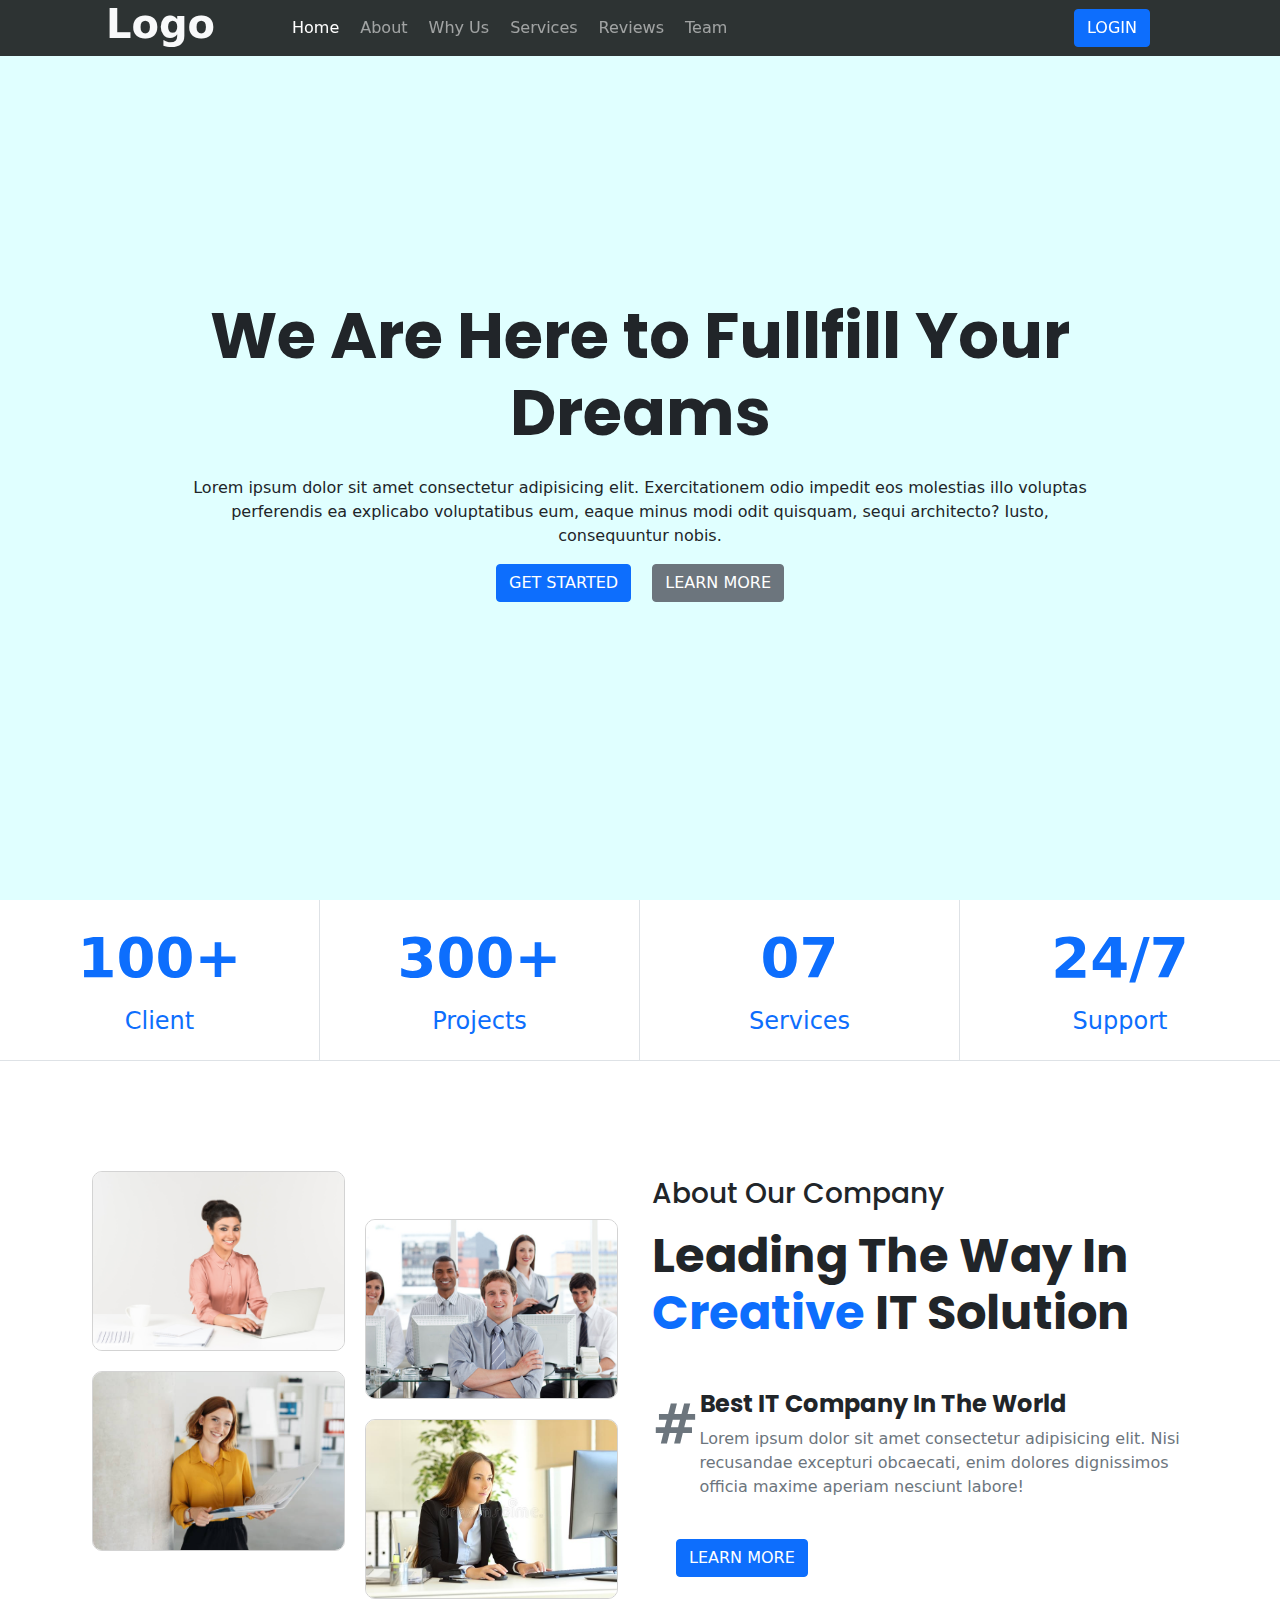
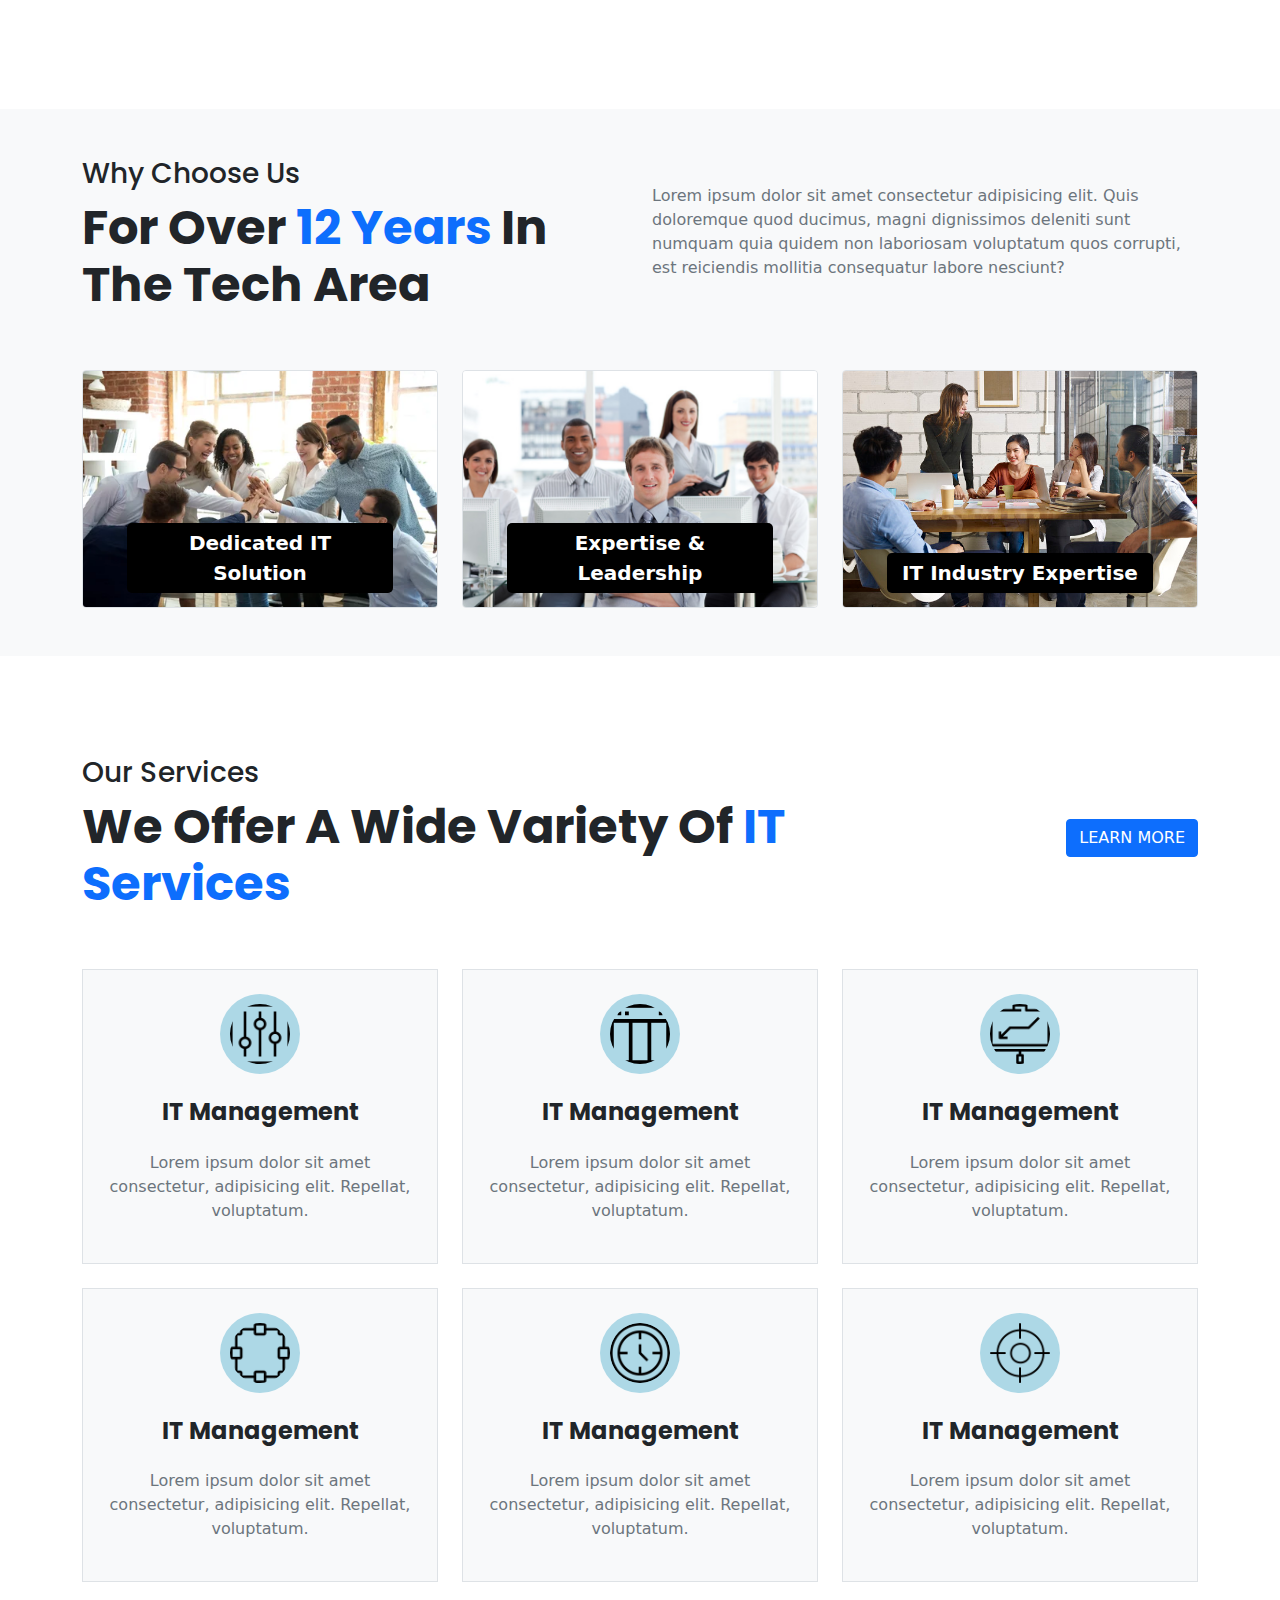
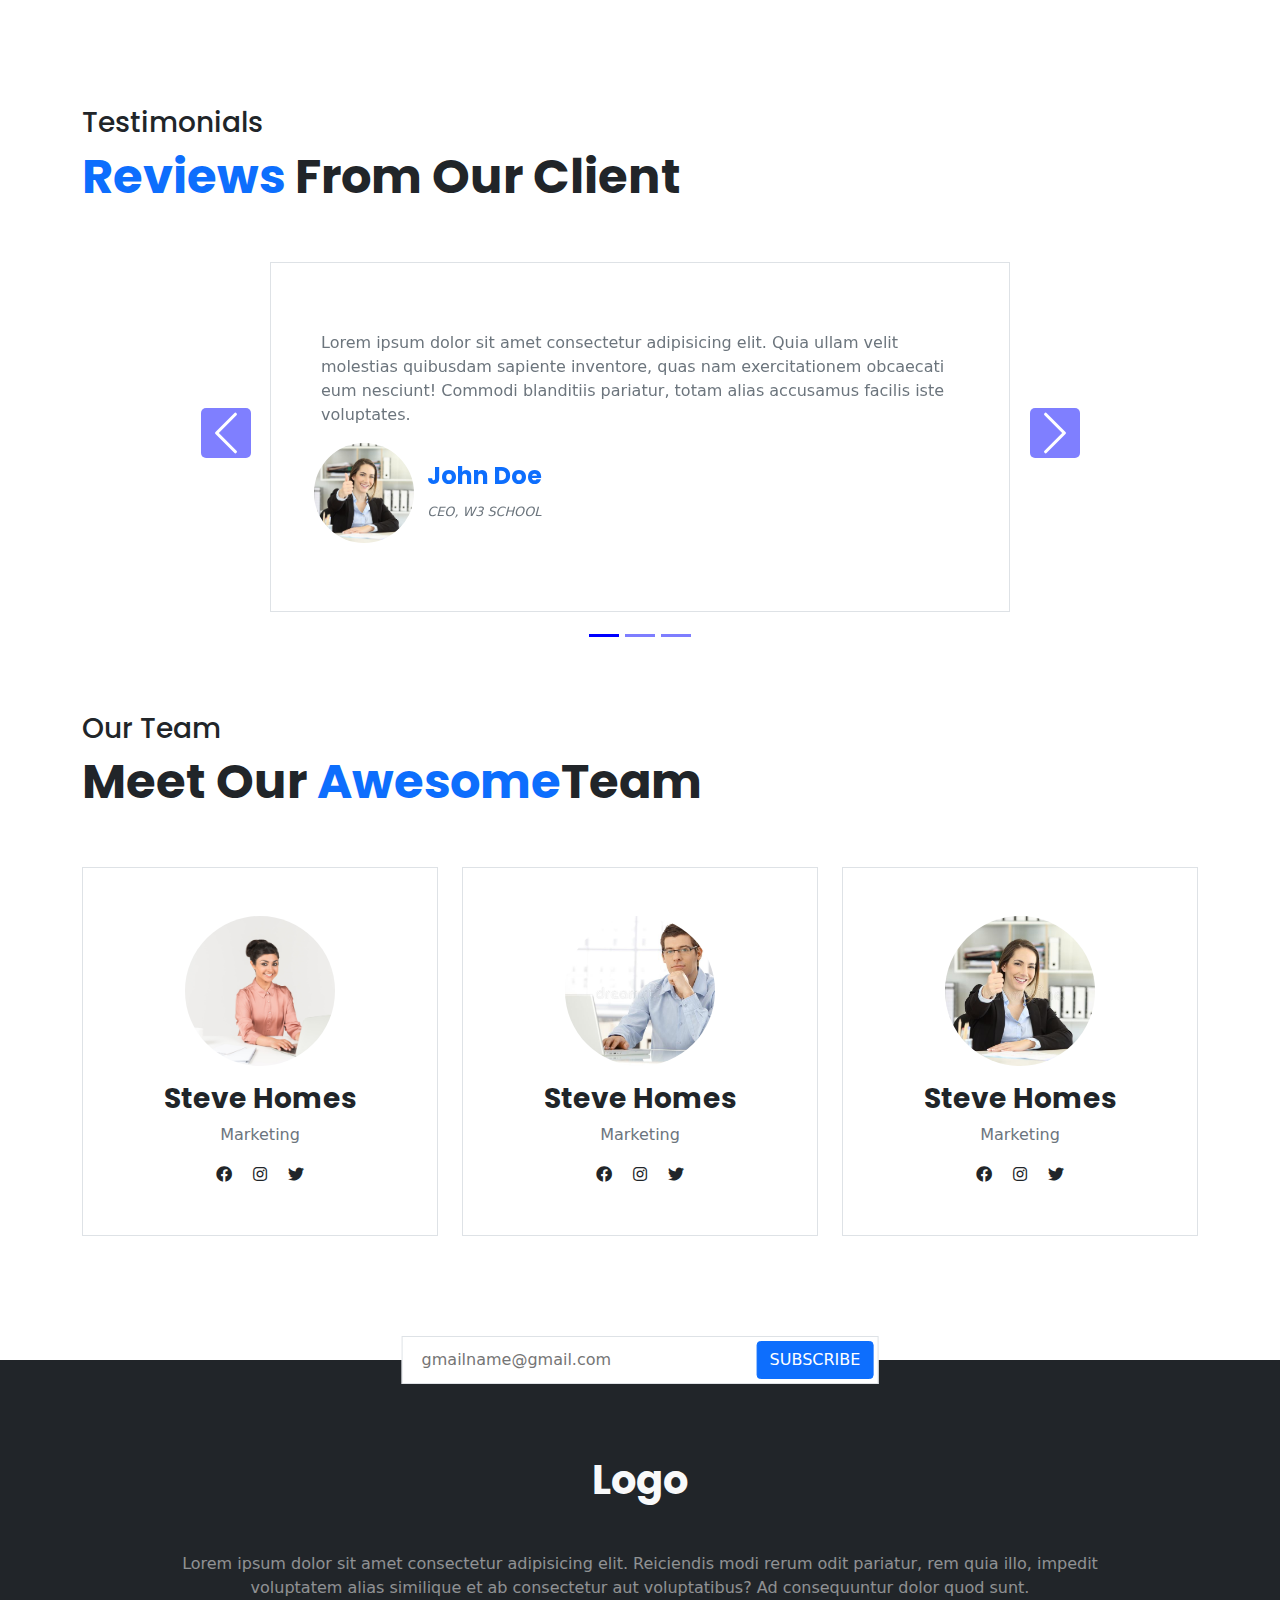
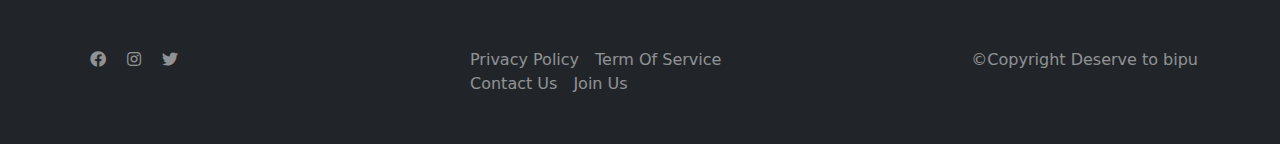
==== index.html @ c77c46cc "Update index.html" ====
<!DOCTYPE html>
<html lang="en">
<head>
    <meta charset="UTF-8">
    <meta http-equiv="X-UA-Compatible" content="IE=edge">
    <meta name="viewport" content="width=device-width, initial-scale=1.0">
    <title>PSD TO HTML</title>
    <link href="https://use.fontawesome.com/releases/v5.0.6/css/all.css" rel="stylesheet">
    <link rel="stylesheet" href="bootstrap-5.1.3-dist/css/bootstrap.css">
   <script src="bootstrap-5.1.3-dist/js/bootstrap.min.js"></script>

    <link rel="stylesheet" href="main.css">
</head>
<body>

   <header class="position-fixed w-100">
       <div class="container">
           <div class="row">
             <div class="col-12">
              <nav class="navbar navbar-expand-lg navbar-dark py-1 py-lg-0">
                <div class="container">
                      <div class="row w-100 align-items-center">
                        <!-- MENU BAR -->
                        <div class="humburger col-2 d-lg-none">
                          <button class="navbar-toggler" type="button" data-bs-toggle="collapse" data-bs-target="#navbarNav" aria-controls="navbarNav" aria-expanded="false" aria-label="Toggle navigation">
                            <span class="navbar-toggler-icon"></span>
                          </button>
                        </div>
            
                        <!-- LOGO -->
                        <div class="logo col-8 col-lg-2 fw-bold h1 text-center text-lg-start text-light">Logo</div>
            
                        <!-- LOGIN BUTTON -->
                        <div class="col-2 order-lg-3 text-end">
                          <button class="btn btn-primary">Login</button>
                        </div>
            
                        <!-- NAV ITEMS -->
                        <div class="nav-items col-lg-8 order-lg-2">
                          <div class="collapse navbar-collapse" id="navbarNav">
                            <ul class="navbar-nav py-3 py-lg-0">
                              <li class="nav-item">
                                <a class="nav-link active" aria-current="page" href="#">Home</a>
                              </li>
                              <li class="nav-item">
                                <a class="nav-link" href="#">About</a>
                              </li>
                              <li class="nav-item">
                                <a class="nav-link" href="#">Why Us</a>
                              </li>
                              <li class="nav-item">
                                <a class="nav-link" href="#">Services</a>
                              </li>
                              <li class="nav-item">
                                <a class="nav-link" href="#">Reviews</a>
                              </li>
                              <li class="nav-item">
                                <a class="nav-link" href="#">Team</a>
                              </li>
                            </ul>
                          </div>
                        </div>
                      </div>
                </div>
              </nav>           
             </div>
           </div>
       </div>
   </header>

   <!-- hero banner -->
   <section id="hero-section">
       <div class="container h-100">
           <div class="row h-100 ">
               <div class="col h-100 d-flex flex-column justify-content-center text-center">
                <h1 class="fw-700 display-3 mb-4 hero-heading">We Are Here to Fullfill Your Dreams</h1>
                <p class="hero-pera">Lorem ipsum dolor sit amet consectetur adipisicing elit. Exercitationem odio impedit eos molestias illo voluptas perferendis ea explicabo voluptatibus eum, eaque minus modi odit quisquam, sequi architecto? Iusto, consequuntur nobis.</p>
                <div class="hero-buttons">
                    <button class="btn btn-primary me-2">get started</button>
                    <button class="btn btn-secondary ms-2">Learn more</button>
                </div>
               </div>
           </div>
       </div>
  </section>

  <div id="stat">
    <div class="container-fluid">
      <div class="row border-bottom mb-4">
        <div class="col-6 col-md-3 text-center border-end py-4">
          <p class="display-4 fw-700 text-primary">100+</p>
          <span class="h4 text-primary">Client</span>
        </div>
        <div class="col-6 col-md-3  text-center border-end py-4">
          <p class="display-4 fw-700 text-primary">300+</p>
          <span class="h4 text-primary">Projects</span>
        </div>
        <div class="col-6 col-md-3  text-center border-end py-4">
          <p class="display-4 fw-700 text-primary">07</p>
          <span class="h4 text-primary">Services</span>
        </div>
        <div class="col-6 col-md-3  text-center py-4" >
          <p class="display-4 fw-700 text-primary">24/7</p>
          <span class="h4 text-primary">Support</span>
        </div>
      </div>
    </div>
  </div>

  <section id="about" class="section-margin">
    <div class="container">
      <div class="row">
        <div class="about-image-section d-flex flex-wrap col-lg-6 col-12">
          <div class="about-image w-50">
            <img src="assest/image/aboutUs/1.jpg" alt="" class="img-responsive">      
          </div>
          <div class="about-image w-50 mt-5">
            <img src="assest/image/aboutUs/2.jpg" alt="">      
          </div>
          <div class="about-image w-50 n-mt-5">
            <img src="assest/image/aboutUs/3.jpg" alt="">      
          </div>
          <div class="about-image w-50">
            <img src="assest/image/aboutUs/4.jpg" alt="">      
          </div>
        </div>
        <div class="about-details-section col-lg-6 col-12">
          <h3 class="mt-3 mb-3">About Our Company</h3>  
          <h1 class="display-5 fw-700">Leading The Way In <span class="text-primary">Creative</span> IT Solution</h1> 
          <div class="row mt-5">
            <div class="col-1 display-4 fw-700 text-secondary">#</div>
            <div class="col-11 ">
              <h4 class="fw-700">Best IT Company In The World</h4>
              <p class="fw-500 text-secondary">Lorem ipsum dolor sit amet consectetur adipisicing elit. Nisi recusandae excepturi obcaecati, enim dolores dignissimos officia maxime aperiam nesciunt labore!</p>
            </div>
          </div>    
          <button class="btn btn-primary mt-4 ms-4">Learn More</button>   
        </div>
      </div>
    </div>
  </section>

  <section class="section-margin bg-light py-5" id="why-us">
    <div class="container">
      <div class="row">
        <div class="col-12">
          <div class="row align-items-center">
            <div class="col-lg-6 col-12">
              <h3>Why Choose Us</h3>
              <h1 class="display-5 fw-700">For Over <span class="text-primary">12 Years</span> In The Tech Area</h1>
            </div>
            <div class="col-lg-6 col-12">
              <p class="fw-500 text-secondary">Lorem ipsum dolor sit amet consectetur adipisicing elit. Quis doloremque quod ducimus, magni dignissimos deleniti sunt numquam quia quidem non laboriosam voluptatum quos corrupti, est reiciendis mollitia consequatur labore nesciunt?</p>
            </div>
          </div>
        </div>
        <div class="col-12">
          <div class="row why-us-image-section mt-5">
            <div class="why-us-image col-4 position-relative">
              <img src="assest/image/whyUs/1.jpg" alt="" class="border rounded">
              <span>Dedicated IT Solution</span>
            </div>
            <div class="why-us-image col-4 position-relative">
              <img src="assest/image/whyUs/2.jpg" alt="" class="border rounded">
              <span>Expertise & Leadership</span>
            </div>
            <div class="why-us-image col-4 position-relative">
              <img src="assest/image/whyUs/3.jpg" alt="" class="border rounded">
              <span>IT Industry Expertise</span>
            </div>
          </div>
        </div>
        <div class="col-12"></div>
      </div>
    </div>
  </section>

  <section id="services" class="section-margin">
    <div class="container">
      <div class="row">
        <div class="col-12">
          <div class="row align-items-center">
            <div class="col-lg-8 col-12">
              <h3>Our Services</h3>
              <h1 class="display-5 fw-700">We Offer A Wide Variety Of <span class="text-primary">IT Services</span></h1>
            </div>
            <div class="col-lg-4 col-12 text-lg-end mt-2 mt-lg-0">
              <button class="btn btn-primary">Learn More</button>
            </div>
          </div>
        </div>
        <div class="col-12 mt-5">
          <div class="row">
            <div class="col-lg-4 col-sm-6 col-12 mb-4">
              <div class="service-box border p-4 text-center bg-light">
                <div class="service-box-image mb-4">
                  <img src="assest/image/service/1.png" alt="">
                </div>
                <h4 class="fw-700 mb-4">IT Management</h4>
                <p class="text-secondary fw-500">Lorem ipsum dolor sit amet consectetur, adipisicing elit. Repellat, voluptatum.</p>
              </div>
            </div>
            <div class="col-lg-4 col-sm-6 col-12 mb-4">
              <div class="service-box border p-4 text-center bg-light">
                <div class="service-box-image mb-4">
                  <img src="assest/image/service/2.png" alt="">
                </div>
                <h4 class="fw-700 mb-4">IT Management</h4>
                <p class="text-secondary fw-500">Lorem ipsum dolor sit amet consectetur, adipisicing elit. Repellat, voluptatum.</p>
              </div>
            </div>
            <div class="col-lg-4 col-sm-6 col-12 mb-4">
              <div class="service-box border p-4 text-center bg-light">
                <div class="service-box-image mb-4">
                  <img src="assest/image/service/3.png" alt="">
                </div>
                <h4 class="fw-700 mb-4">IT Management</h4>
                <p class="text-secondary fw-500">Lorem ipsum dolor sit amet consectetur, adipisicing elit. Repellat, voluptatum.</p>
              </div>
            </div>
            <div class="col-lg-4 col-sm-6 col-12 mb-4">
              <div class="service-box border p-4 text-center bg-light">
                <div class="service-box-image mb-4">
                  <img src="assest/image/service/4.png" alt="">
                </div>
                <h4 class="fw-700 mb-4">IT Management</h4>
                <p class="text-secondary fw-500">Lorem ipsum dolor sit amet consectetur, adipisicing elit. Repellat, voluptatum.</p>
              </div>
            </div>
            <div class="col-lg-4 col-sm-6 col-12 mb-4">
              <div class="service-box border p-4 text-center bg-light">
                <div class="service-box-image mb-4">
                  <img src="assest/image/service/5.png" alt="">
                </div>
                <h4 class="fw-700 mb-4">IT Management</h4>
                <p class="text-secondary fw-500">Lorem ipsum dolor sit amet consectetur, adipisicing elit. Repellat, voluptatum.</p>
              </div>
            </div>
            <div class="col-lg-4 col-sm-6 col-12 mb-4">
              <div class="service-box border p-4 text-center bg-light">
                <div class="service-box-image mb-4">
                  <img src="assest/image/service/7.png" alt="">
                </div>
                <h4 class="fw-700 mb-4 mb-4">IT Management</h4>
                <p class="text-secondary fw-500">Lorem ipsum dolor sit amet consectetur, adipisicing elit. Repellat, voluptatum.</p>
              </div>
            </div>
          </div>
        </div>
      </div>
    </div>
  </section>

  <section id="reviews" class="section-margin">
    <div class="container">
      <div class="row">
        <div class="col-12 mb-5">
          <h3>Testimonials</h3>
          <h1 class="display-5 fw-700"><span class="text-primary">Reviews</span> From Our Client</h1>
        </div>
        <div class="col-12 testimonials">
          <div id="carouselExampleIndicators" class="carousel slide" data-bs-ride="carousel">
            <div class="carousel-indicators">
              <button type="button" data-bs-target="#carouselExampleIndicators" data-bs-slide-to="0" class="active" aria-current="true" aria-label="Slide 1"></button>
              <button type="button" data-bs-target="#carouselExampleIndicators" data-bs-slide-to="1" aria-label="Slide 2"></button>
              <button type="button" data-bs-target="#carouselExampleIndicators" data-bs-slide-to="2" aria-label="Slide 3"></button>
            </div>
            <div class="carousel-inner">
              <div class="carousel-item active">
                <div class="author border">
                  <p class="fw-500 text-secondary">Lorem ipsum dolor sit amet consectetur adipisicing elit. Quia ullam velit molestias quibusdam sapiente inventore, quas nam exercitationem obcaecati eum nesciunt! Commodi blanditiis pariatur, totam alias accusamus facilis iste voluptates.</p>
                  <div class="row align-items-center">
                    <div class="col-4 col-lg-2 p-0">
                      <div class="author-image text-center">
                        <img src="assest/image/testimonial/1.jpg" alt="" class="rounded-circle">
                      </div>
                    </div>
                    <div class="col p-0 ms-2">
                      <h4 class="fw-700 text-primary">John Doe</h3>
                      <i class="fw-500 fs-7 text-secondary">CEO, W3 SCHOOL</i>
                    </div>
                  </div>
                </div>
              </div>
              <div class="carousel-item">
                <div class="author border">
                  <p class="fw-500 text-secondary">Lorem ipsum dolor sit amet consectetur adipisicing elit. Quia ullam velit molestias quibusdam sapiente inventore, quas nam exercitationem obcaecati eum nesciunt! Commodi blanditiis pariatur, totam alias accusamus facilis iste voluptates.</p>
                  <div class="row align-items-center">
                    <div class="col-4 col-lg-2 p-0">
                      <div class="author-image text-center">
                        <img src="assest/image/testimonial/2.jpg" alt="" class="rounded-circle">
                      </div>
                    </div>
                    <div class="col p-0 ms-2">
                      <h4 class="fw-700 text-primary">Mark Zuckerberg</h4>
                      <i class="fw-500 text-secondary">CEO, MetaL</i>
                    </div>
                  </div>
                </div>
              </div>
              <div class="carousel-item">
                <div class="author border">
                  <p class="fw-500 text-secondary">Lorem ipsum dolor sit amet consectetur adipisicing elit. Quia ullam velit molestias quibusdam sapiente inventore, quas nam exercitationem obcaecati eum nesciunt! Commodi blanditiis pariatur, totam alias accusamus facilis iste voluptates.</p>
                  <div class="row align-items-center">
                    <div class="col-4 col-lg-2 p-0">
                      <div class="author-image text-center">
                        <img src="assest/image/testimonial/3.jpg" alt="" class="rounded-circle">
                      </div>
                    </div>
                    <div class="col p-0 ms-2">
                      <h4 class="fw-700 text-primary">Elon Musk</h4>
                      <i class="fw-500 text-secondary">CEO, SpaceX</i>
                    </div>
                  </div>
                </div>
              </div>
            </div>
            <button class="carousel-control-prev" type="button" data-bs-target="#carouselExampleIndicators" data-bs-slide="prev">
              <span class="carousel-control-prev-icon" aria-hidden="true"></span>
              <span class="visually-hidden">Previous</span>
            </button>
            <button class="carousel-control-next" type="button" data-bs-target="#carouselExampleIndicators" data-bs-slide="next">
              <span class="carousel-control-next-icon" aria-hidden="true"></span>
              <span class="visually-hidden">Next</span>
            </button>
          </div>
        </div>
      </div>
    </div>
  </section>

  <section id="team" class="section-margin">
    <div class="container">
      <div class="row mb-5">
        <div class="col-12">
          <h3>Our Team</h3>
          <h1 class="display-5 fw-700">Meet Our <span class="text-primary">Awesome</span>Team</h1>
        </div>
        <div class="col-12 mt-5">
          <div class="row">
            <div class="col-12 col-sm-6 col-lg-4">
              <div class="team-profile  border text-center py-5 mb-4">
                <div class="team-image">
                  <img src="assest/image/testimonial/2.jpg" alt="">
                </div>
                <h3 class="fw-700 mt-3">Steve Homes</h3>
                <p class="fw-500 text-secondary">Marketing</p>
                <p class="fw-500 text-secondary"></p>
                <div class="team-social-links">
                  <a href="#"><i class="fab fa-facebook text-dark mx-2"></i></a>
                  <a href="#"><i class="fab fa-instagram text-dark mx-2"></i></a>
                  <a href="#"><i class="fab fa-twitter text-dark mx-2"></i></a>
                </div>
              </div>
            </div>
            <div class="col-12 col-sm-6 col-lg-4">
              <div class="team-profile  border text-center py-5">
                <div class="team-image">
                  <img src="assest/image/testimonial/3.jpg" alt="">
                </div>
                <h3 class="fw-700 mt-3">Steve Homes</h3>
                <p class="fw-500 text-secondary">Marketing</p>
                <p class="fw-500 text-secondary"></p>
                <div class="team-social-links">
                  <a href="#"><i class="fab fa-facebook text-dark mx-2"></i></a>
                  <a href="#"><i class="fab fa-instagram text-dark mx-2"></i></a>
                  <a href="#"><i class="fab fa-twitter text-dark mx-2"></i></a>
                </div>
              </div>
            </div>
            <div class="col-12 col-sm-6 col-lg-4">
              <div class="team-profile border text-center py-5">
                <div class="team-image">
                  <img src="assest/image/testimonial/1.jpg" alt="">
                </div>
                <h3 class="fw-700 mt-3">Steve Homes</h3>
                <p class="fw-500 text-secondary">Marketing</p>
                <p class="fw-500 text-secondary"></p>
                <div class="team-social-links">
                  <a href="#"><i class="fab fa-facebook text-dark mx-2"></i></a>
                  <a href="#"><i class="fab fa-instagram text-dark mx-2"></i></a>
                  <a href="#"><i class="fab fa-twitter text-dark mx-2"></i></a>
                </div>
              </div>
            </div>
          </div>
        </div>
      </div>
    </div>
  </section>
   <footer class="section-margin bg-dark position-relative">
     <div class="container py-5">
       <div class="row pt-5">
         <div class="col-12 text-center">
           <h3 class="fw-700 text-light display-6 mb-5">Logo</h3>
           <p class="text-white-50 footer-details mb-5">Lorem ipsum dolor sit amet consectetur adipisicing elit. Reiciendis modi rerum odit pariatur, rem quia illo, impedit voluptatem alias similique et ab consectetur aut voluptatibus? Ad consequuntur dolor quod sunt.</p>
         </div>
         <div class="col-12">
           <div class="row">
             <div class="col-4 footer-social-links">
              <a href="#" class="text-white-50 mx-2"><i class="fab fa-facebook"></i></a>
              <a href="#" class="text-white-50 mx-2"><i class="fab fa-instagram"></i></a>
              <a href="#" class="text-white-50 mx-2"><i class="fab fa-twitter"></i></a>
             </div>
             <div class="col-4 d-flex flex-wrap footer-links">
               <a href="#" class="text-white-50 fw-500 text-decoration-none px-2">Privacy Policy</a>
               <a href="#" class="text-white-50 fw-500 text-decoration-none px-2">Term Of Service</a>
               <a href="#" class="text-white-50 fw-500 text-decoration-none px-2">Contact Us</a>
               <a href="#" class="text-white-50 fw-500 text-decoration-none px-2">Join Us</a>
             </div>
             <div class="col-4 text-end">
               <p class="text-white-50">&copy;Copyright Deserve to bipu</p>
             </div>
           </div>
         </div>
         <div class="subscribe-form border p-1">
           <form action="subscribe" class="d-flex align-items-center">
             <input type="text" placeholder="gmailname@gmail.com">
             <button type="submit" class="btn btn-primary">Subscribe</button>
           </form>
         </div>
       </div>
     </div>
   </footer>
</body>
</html>
---- main.css ----
@import url('https://fonts.googleapis.com/css2?family=Poppins:wght@300;500;700;900&family=Roboto:wght@300;500;700;900&display=swap');
*{
    margin: 0;
    padding: 0;
    box-sizing: border-box;
    /* font-family: 'Roboto', sans-serif; */
}

/* GLOBAL CLASSES */
h1,h2,h3,h4,h5,h6 {
    font-family: 'Poppins', sans-serif;
}
img {
    width: 100%;
    height: 100%;
    object-fit: cover;
}
.fw-500{
    font-weight: 500;
}
.fw-700{
    font-weight: 700;
}
.fw-900 {
    font-weight: 900;
}
.fs-7 {
    font-size: 0.8rem;
}
.btn {
    font-weight: 500;
    text-transform: uppercase;
}
.n-mt-5 {
    margin-top: -3rem;
}
.section-margin {
    margin-top: 100px;
}
.text-wheat {
    color: wheat !important;
}

/*  HEADER */
header {
    z-index: 1000;
    backdrop-filter: blur(25px);
    background-color: rgba(0,0,0,0.8) !important;
}
.navbar-light .navbar-nav .nav-link {
    color: wheat;
}
.navbar-light .navbar-nav .nav-link:hover {
    color: lightblue;
}
.navbar-light .navbar-nav .nav-link.active {
    color: lightblue !important;
}
.nav-item {
    margin-right: 5px;
}
.navbar-dark .navbar-toggler-icon {
    background-image: url("data:image/svg+xml,%3csvg xmlns='http://www.w3.org/2000/svg' viewBox='0 0 30 30'%3e%3cpath stroke='blue' stroke-linecap='round' stroke-miterlimit='10' stroke-width='2' d='M4 7h22M4 15h22M4 23h22'/%3e%3c/svg%3e");
}
.navbar-dark .navbar-toggler {
    border-color: rgba(0, 0, 255,0.3);
}


/* HERO BANNER */
#hero-section {
    height: 100vh;
    max-height: 1000px;
    background: lightcyan;
}

/*  ABOUT US*/
.about-image {
    height: 200px;
    padding: 10px;
}
.about-image img {
    border-radius: 10px;
    border: 1px solid lightgray;
}

/* WHY US  */
.why-us-image span {
    position: absolute;
    left: 50%;
    transform: translateX(-50%);
    bottom: 15px;
    background: black;
    color: white;
    padding: 5px 15px;
    width: 70%;
    text-align: center;
    font-size: 20px;
    font-weight: 700;
    border-radius: 5px;
}
.why-us-image:hover span{
    background:red ;
}



/* SERVICE BOX */
.service-box-image img {
    height: 80px;
    width: 80px;
    background: lightblue;
    border-radius: 50%;
    padding: 10px;
}



/* TESTIMONIAL */
.testimonials{
    padding-bottom: 50px;
}
.author {
    height: 350px;
    padding: 0px 50px;
    display: flex;
    flex-direction: column;
    justify-content: center;
}
.carousel-control-prev-icon , 
.carousel-control-next-icon {
    background-color: blue;
    padding: 25px;
    border-radius: 5px;
    display: inline-block;
}
.carousel-control-prev ,
.carousel-control-next {
    display: none;
}
.carousel-indicators {
    margin-bottom: 0px;
    bottom: -35px;
}
.carousel-indicators [data-bs-target] {
    background-color: blue;
}
.author-image img {
    height: 70px;
    width: 70px;
}



/* TEAM */
.team-image img {
    height: 150px;
    width: 150px;
    border-radius: 50%;
}

/* FOOTER */
.footer-details {
    padding: 0px 20px;
}
.footer-links a:hover ,
.footer-social-links a:hover {
    text-decoration: underline !important;
    color: white !important;
    transition: 0.3s;
}
.subscribe-form {
    position: absolute;
    left: 50%;
    transform: translate(-50% , -50%);
    background: white;
    width: auto;
    top: 0;
}
.subscribe-form input {
    outline: none;
    border: none;
    background: transparent;
    padding-left: 15px;
    width: 350px;
    /* height: 45px; */
}


/* MEDIA QUARIES */



@media (min-width: 576px) { 
    .hero-heading , .hero-pera {
        padding:0px;
    }
    .carousel-control-prev {
        display: inline-block;
        left: -100px;
 }
    .carousel-control-next {
        display: inline-block;
        right: -100px;
 }
    .testimonials {
        padding: 0px 80px;
    }

}
@media (min-width: 768px) { 
    .footer-details {
        padding: 0px 100px;
    }    
 }

@media (min-width: 992px) { 
    .hero-heading , .hero-pera {
        padding: 0px 100px;
    }    
    .testimonials {
        padding: 0px 200px;
    }  
 }
@media (min-width: 1200px) { 
    .author-image img {
        height: 100px;
        width: 100px;
    }  

 }
@media (min-width: 1400px) {

}
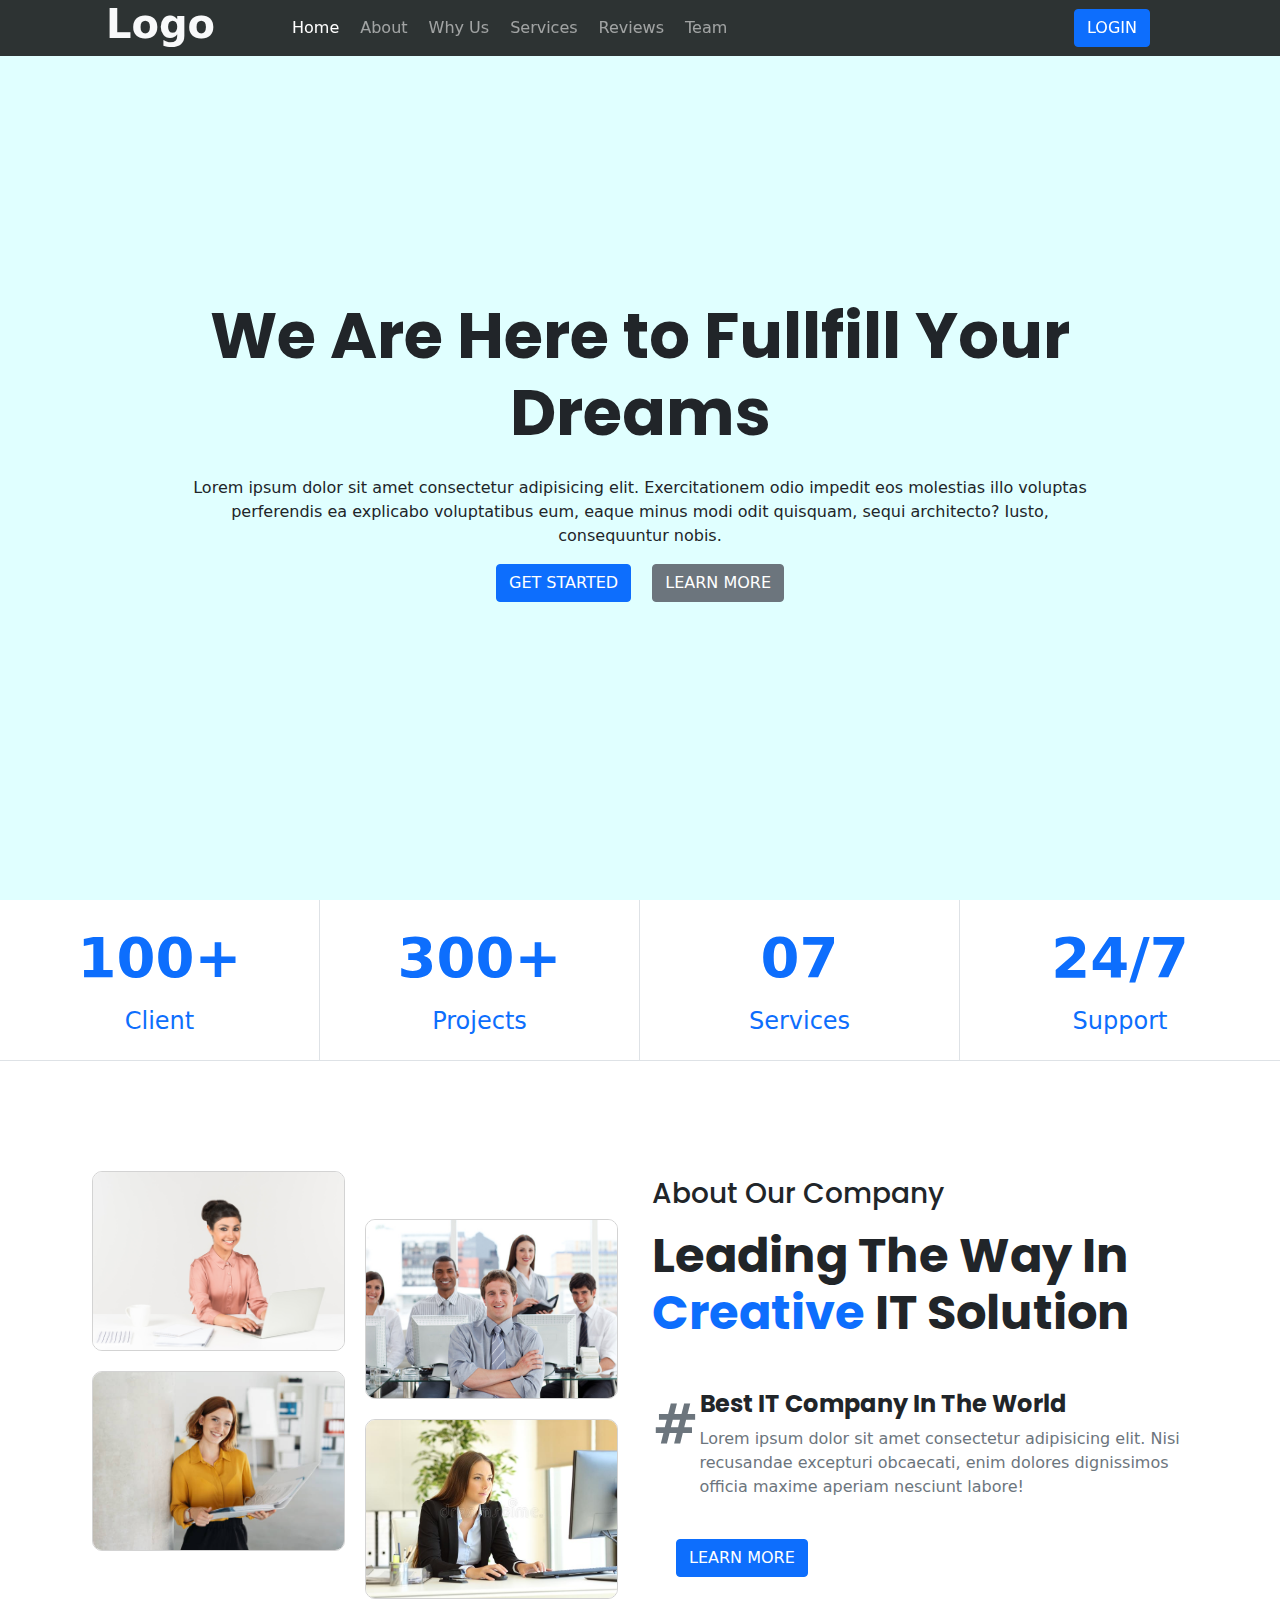
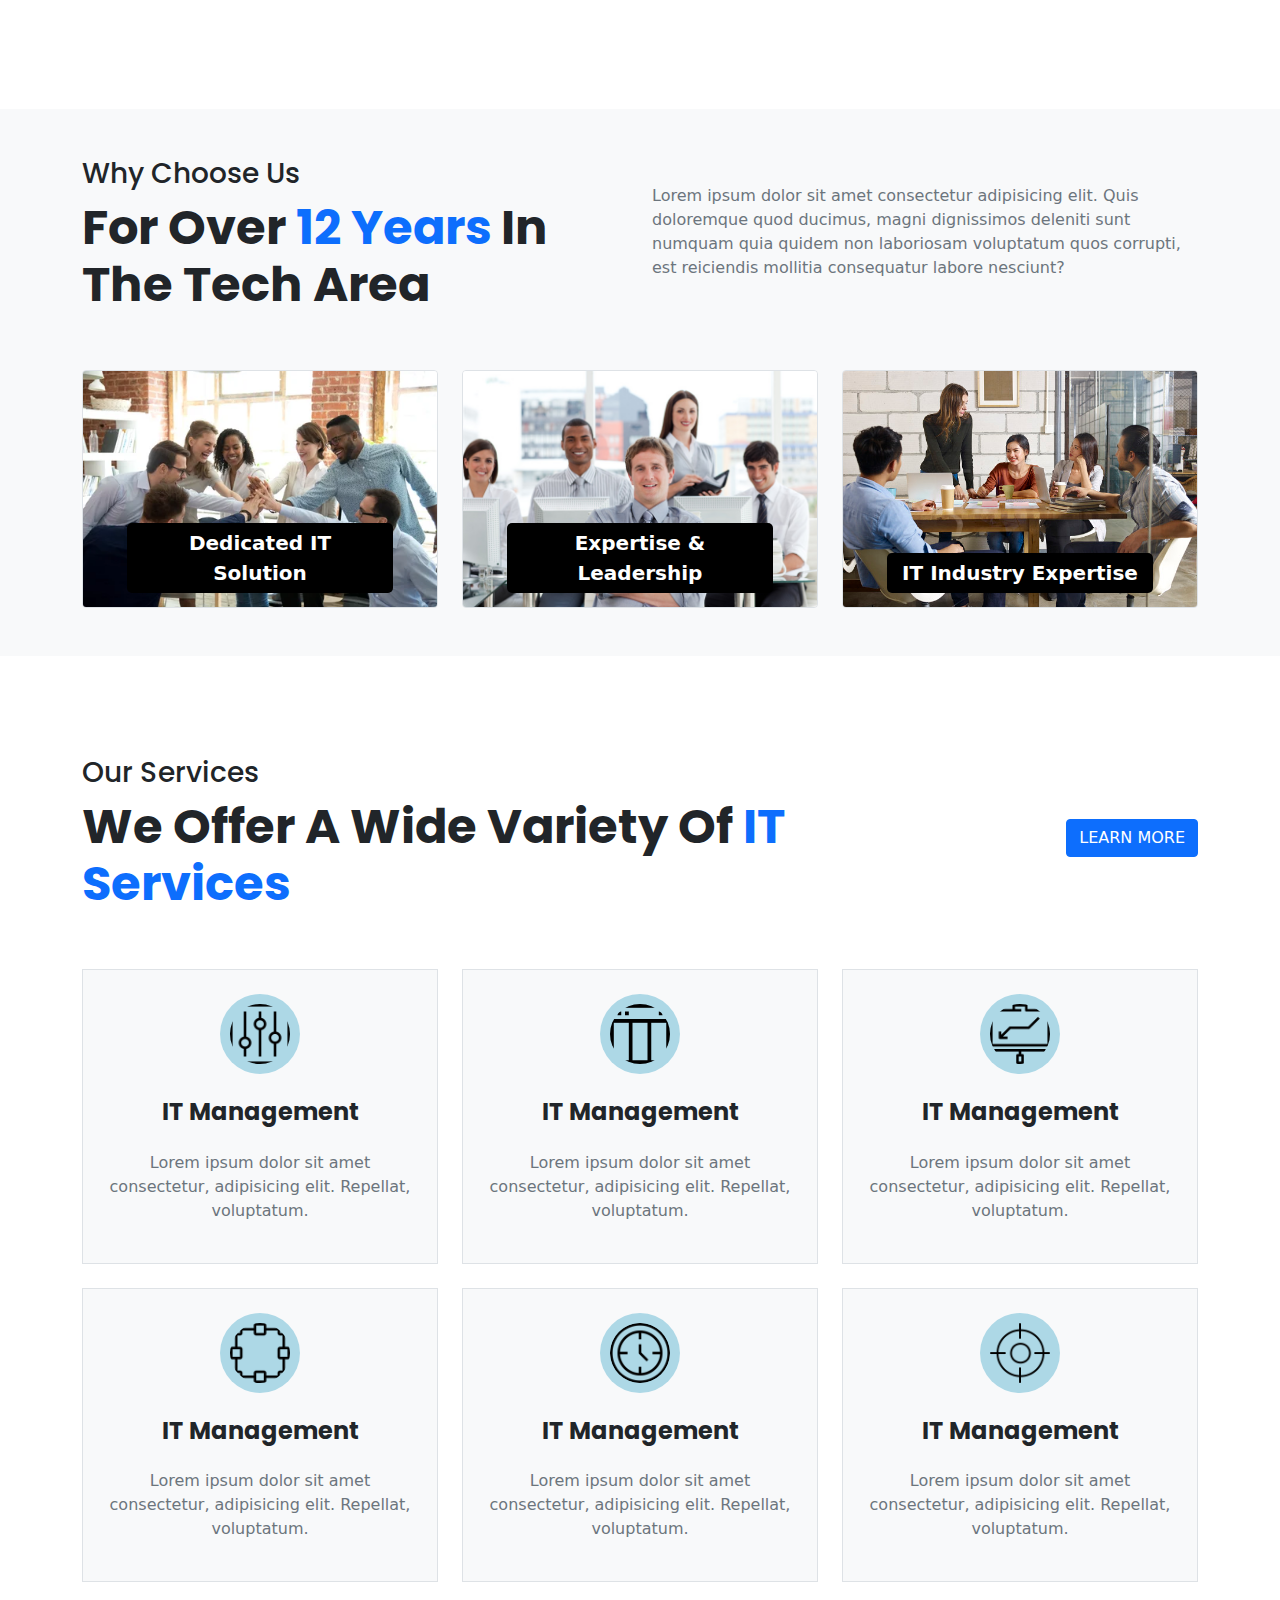
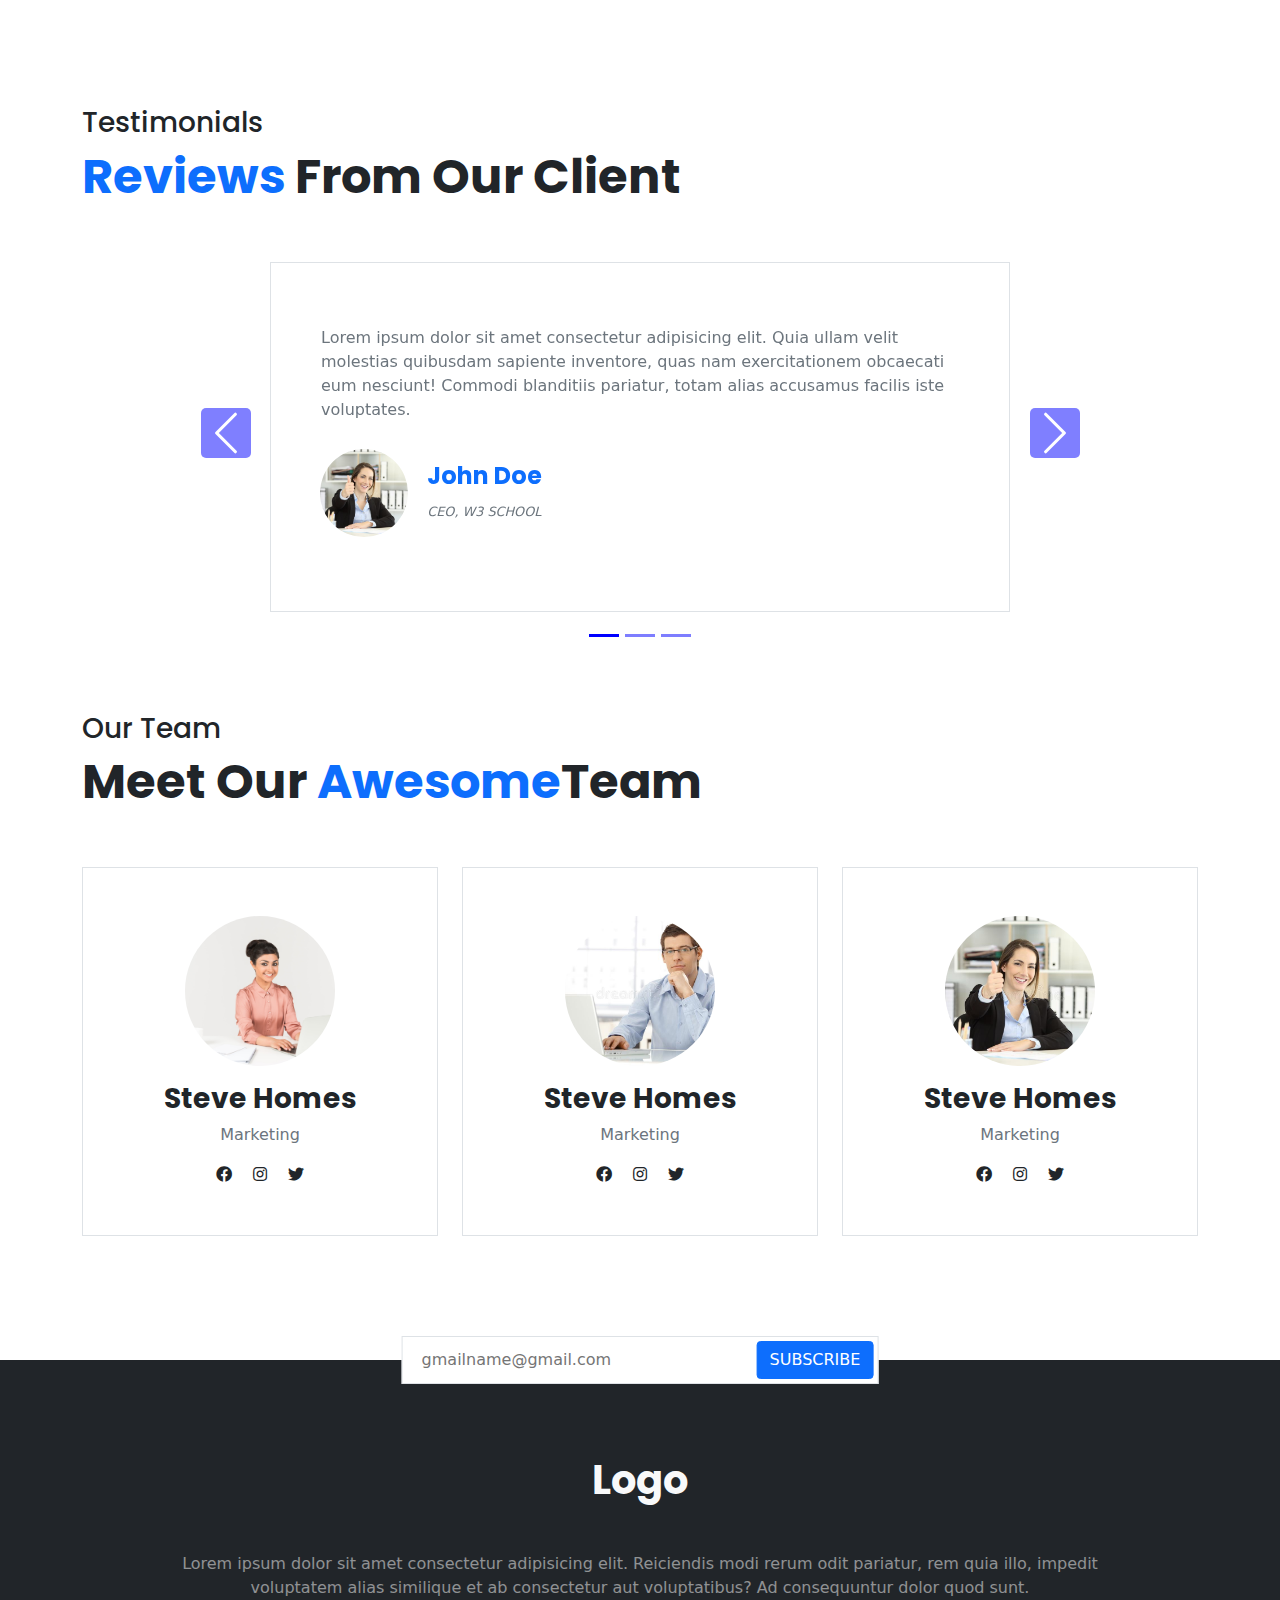
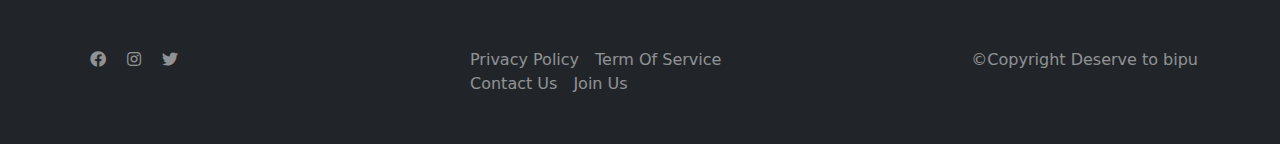
==== commit 324ecf42: "a" ====
--- a/index.html
+++ b/index.html
@@ -7,8 +7,6 @@
     <title>PSD TO HTML</title>
     <link href="https://use.fontawesome.com/releases/v5.0.6/css/all.css" rel="stylesheet">
     <link rel="stylesheet" href="bootstrap-5.1.3-dist/css/bootstrap.css">
-   <script src="bootstrap-5.1.3-dist/js/bootstrap.min.js"></script>
-
     <link rel="stylesheet" href="main.css">
 </head>
 <body>
@@ -422,5 +420,7 @@
        </div>
      </div>
    </footer>
+   <script src="bootstrap-5.1.3-dist/js/bootstrap.min.js"></script>
+  <script src="main.js"></script>
 </body>
 </html>--- a/main.css
+++ b/main.css
@@ -145,10 +145,10 @@
 .carousel-indicators [data-bs-target] {
     background-color: blue;
 }
-.author-image img {
+/* .author-image img {
     height: 70px;
     width: 70px;
-}
+} */
 
 
 
@@ -223,10 +223,10 @@
     }  
  }
 @media (min-width: 1200px) { 
-    .author-image img {
+    /* .author-image img {
         height: 100px;
         width: 100px;
-    }  
+    }   */
 
  }
 @media (min-width: 1400px) {
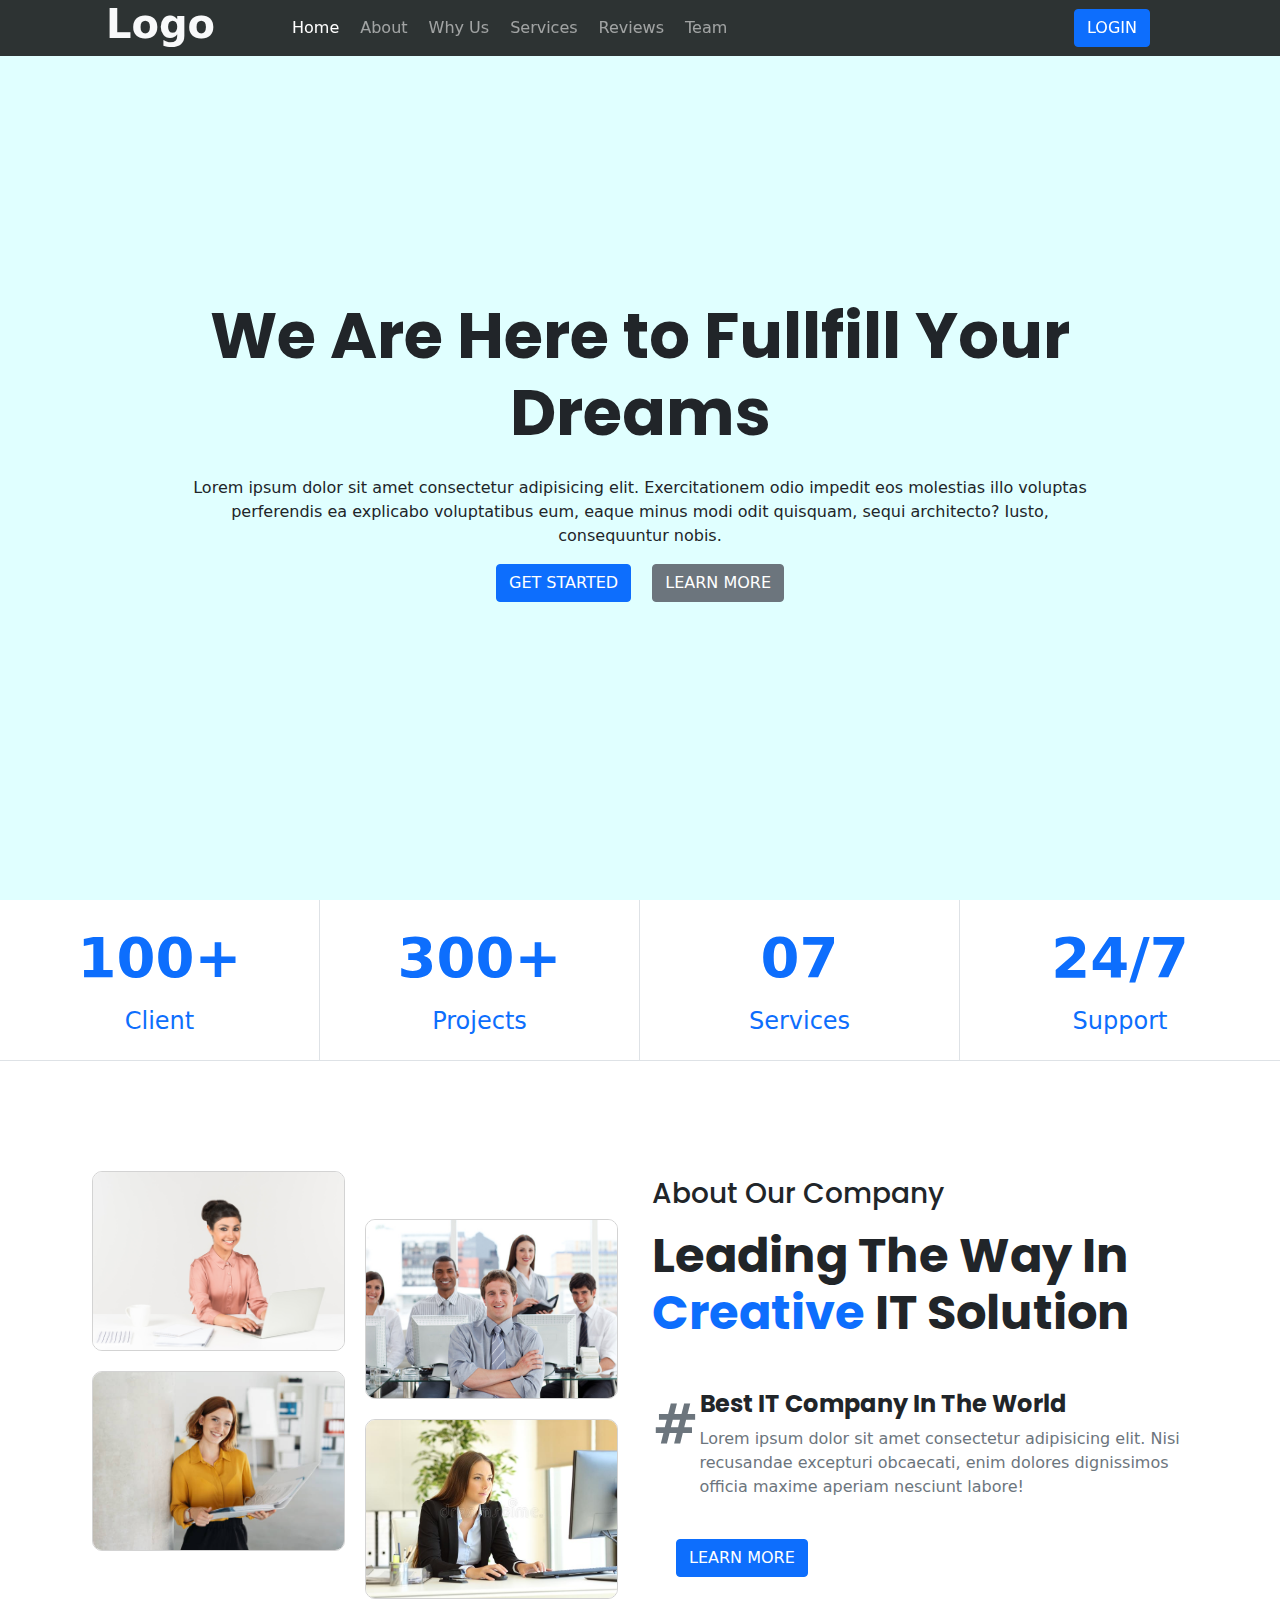
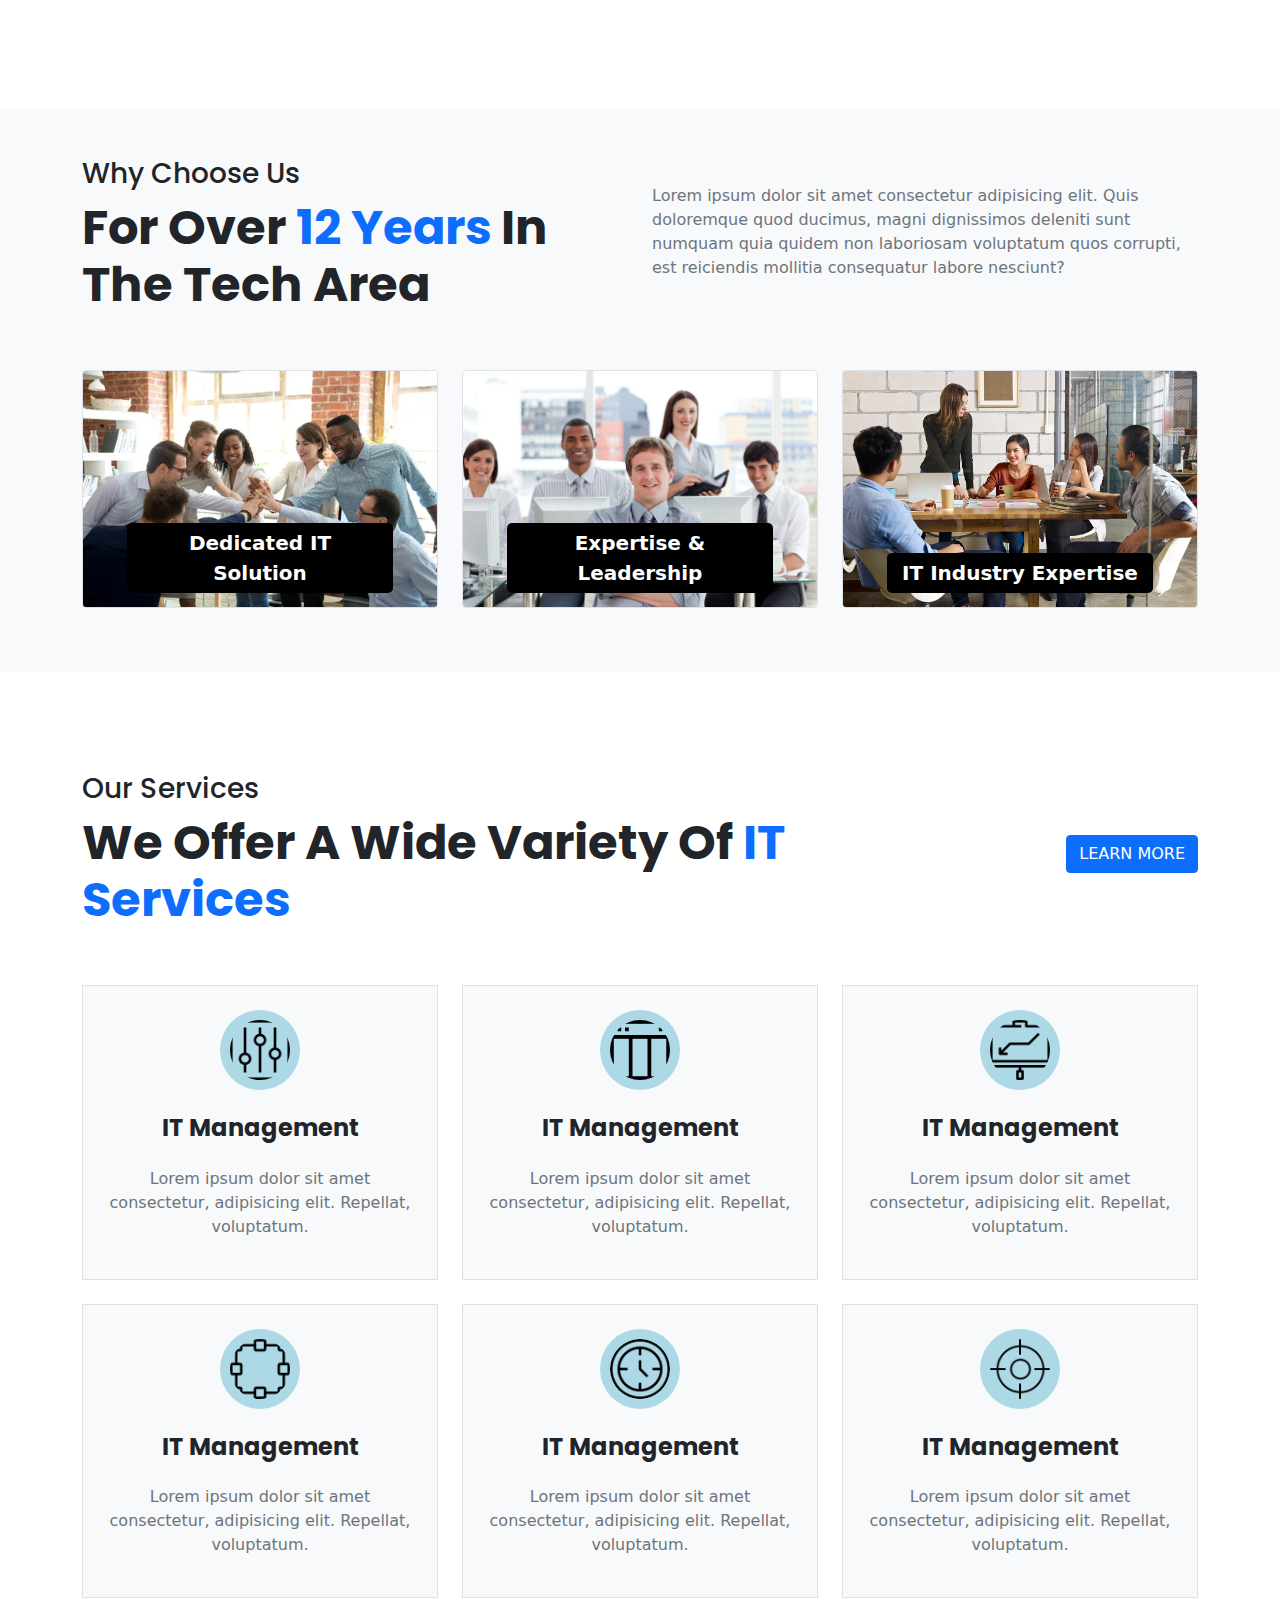
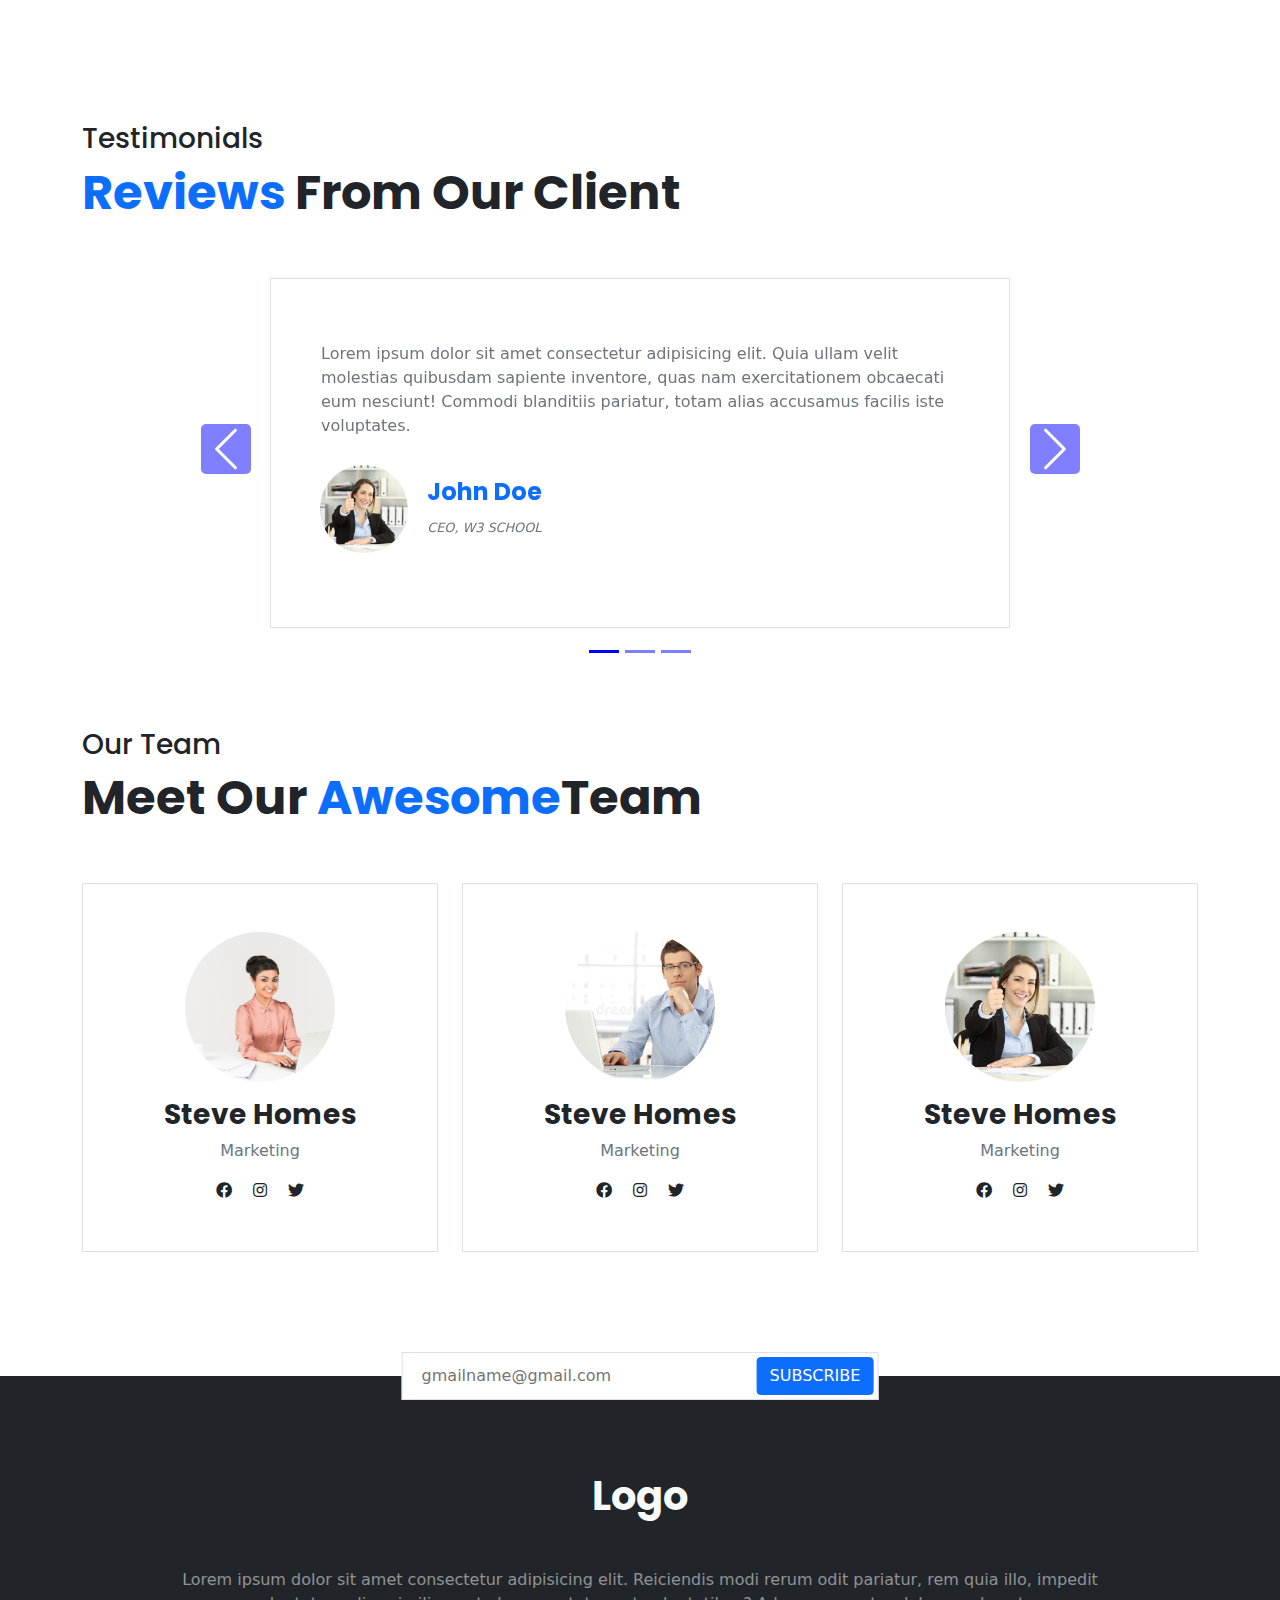
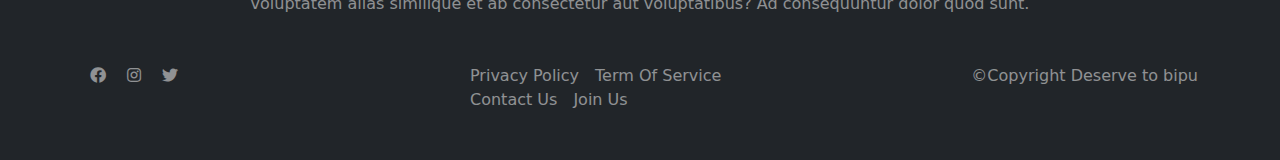
==== commit 983b7adf: "a" ====
--- a/index.html
+++ b/index.html
@@ -154,15 +154,15 @@
         </div>
         <div class="col-12">
           <div class="row why-us-image-section mt-5">
-            <div class="why-us-image col-4 position-relative">
+            <div class="why-us-image col-12 col-sm-6 col-lg-4 position-relative mb-3">
               <img src="assest/image/whyUs/1.jpg" alt="" class="border rounded">
               <span>Dedicated IT Solution</span>
             </div>
-            <div class="why-us-image col-4 position-relative">
+            <div class="why-us-image col-12 col-sm-6 col-lg-4 position-relative mb-3">
               <img src="assest/image/whyUs/2.jpg" alt="" class="border rounded">
               <span>Expertise & Leadership</span>
             </div>
-            <div class="why-us-image col-4 position-relative">
+            <div class="why-us-image col-12 col-sm-6 col-lg-4 position-relative mb-3">
               <img src="assest/image/whyUs/3.jpg" alt="" class="border rounded">
               <span>IT Industry Expertise</span>
             </div>
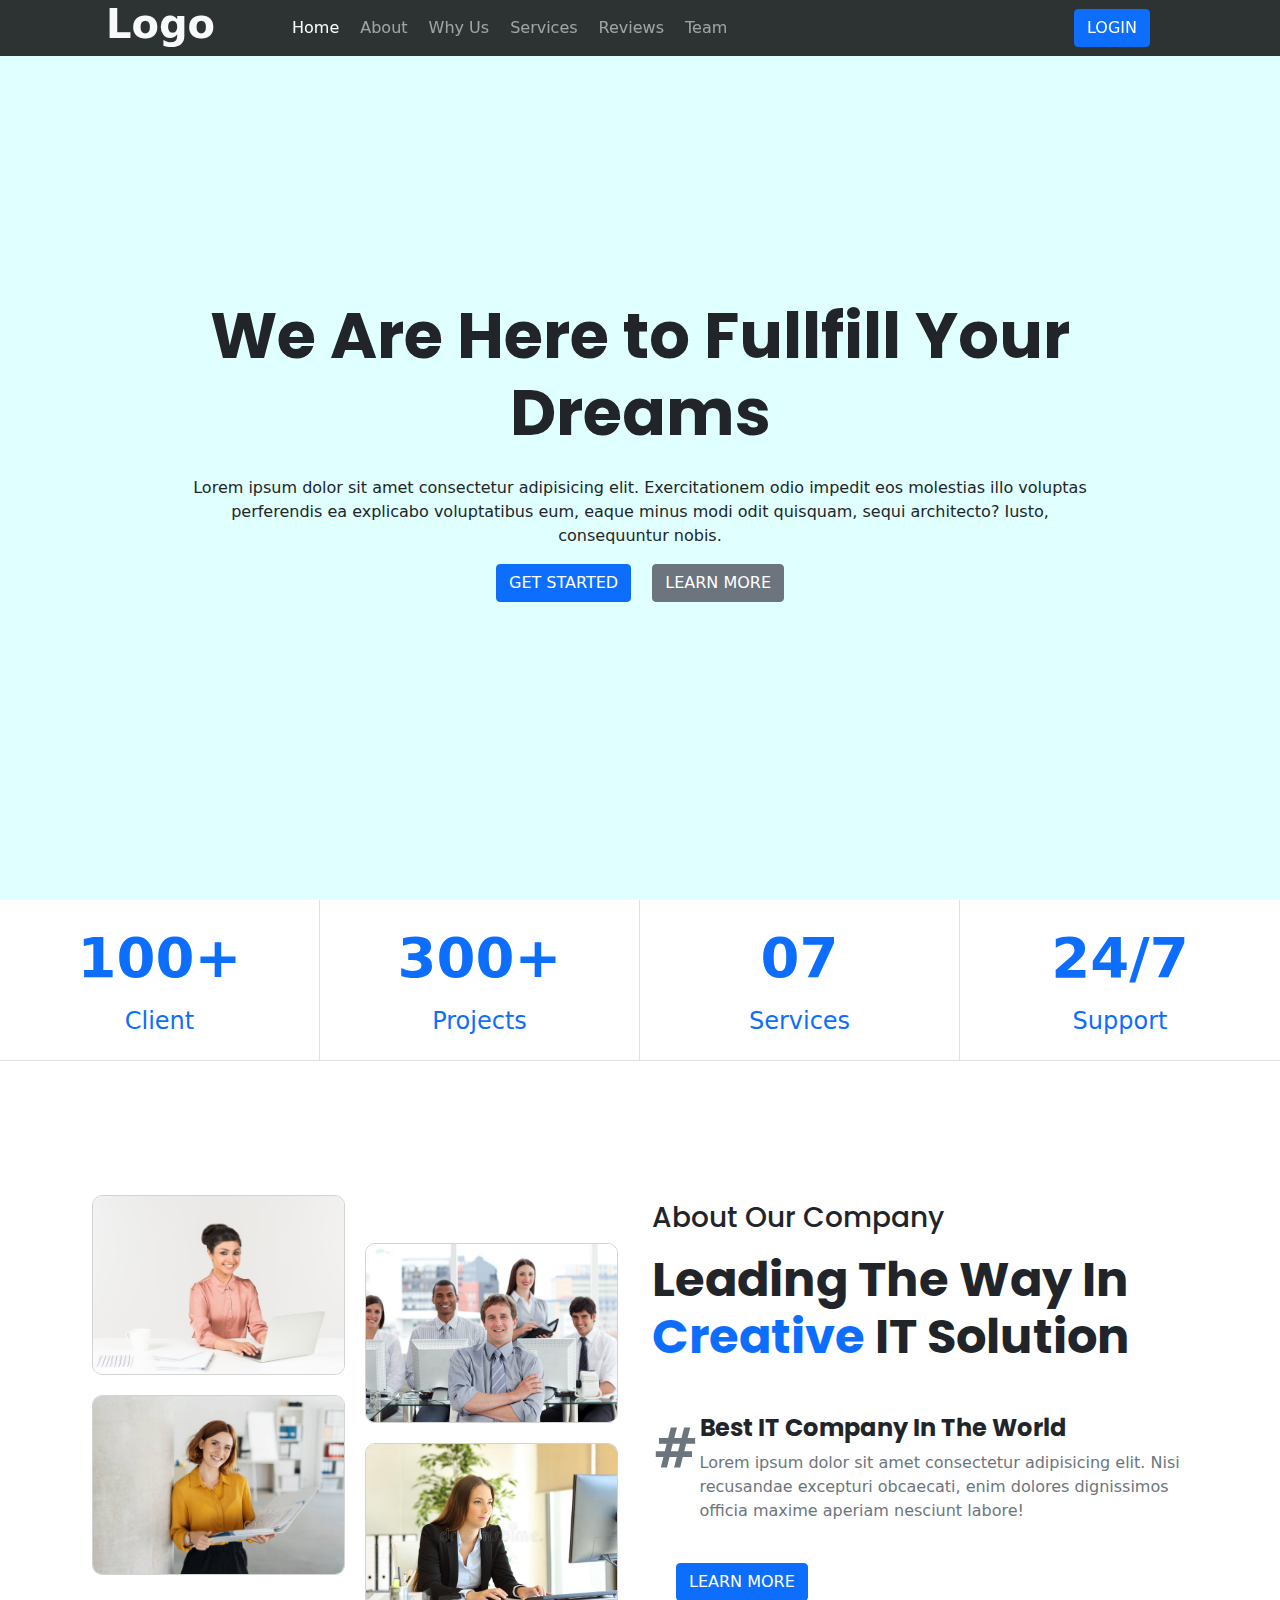
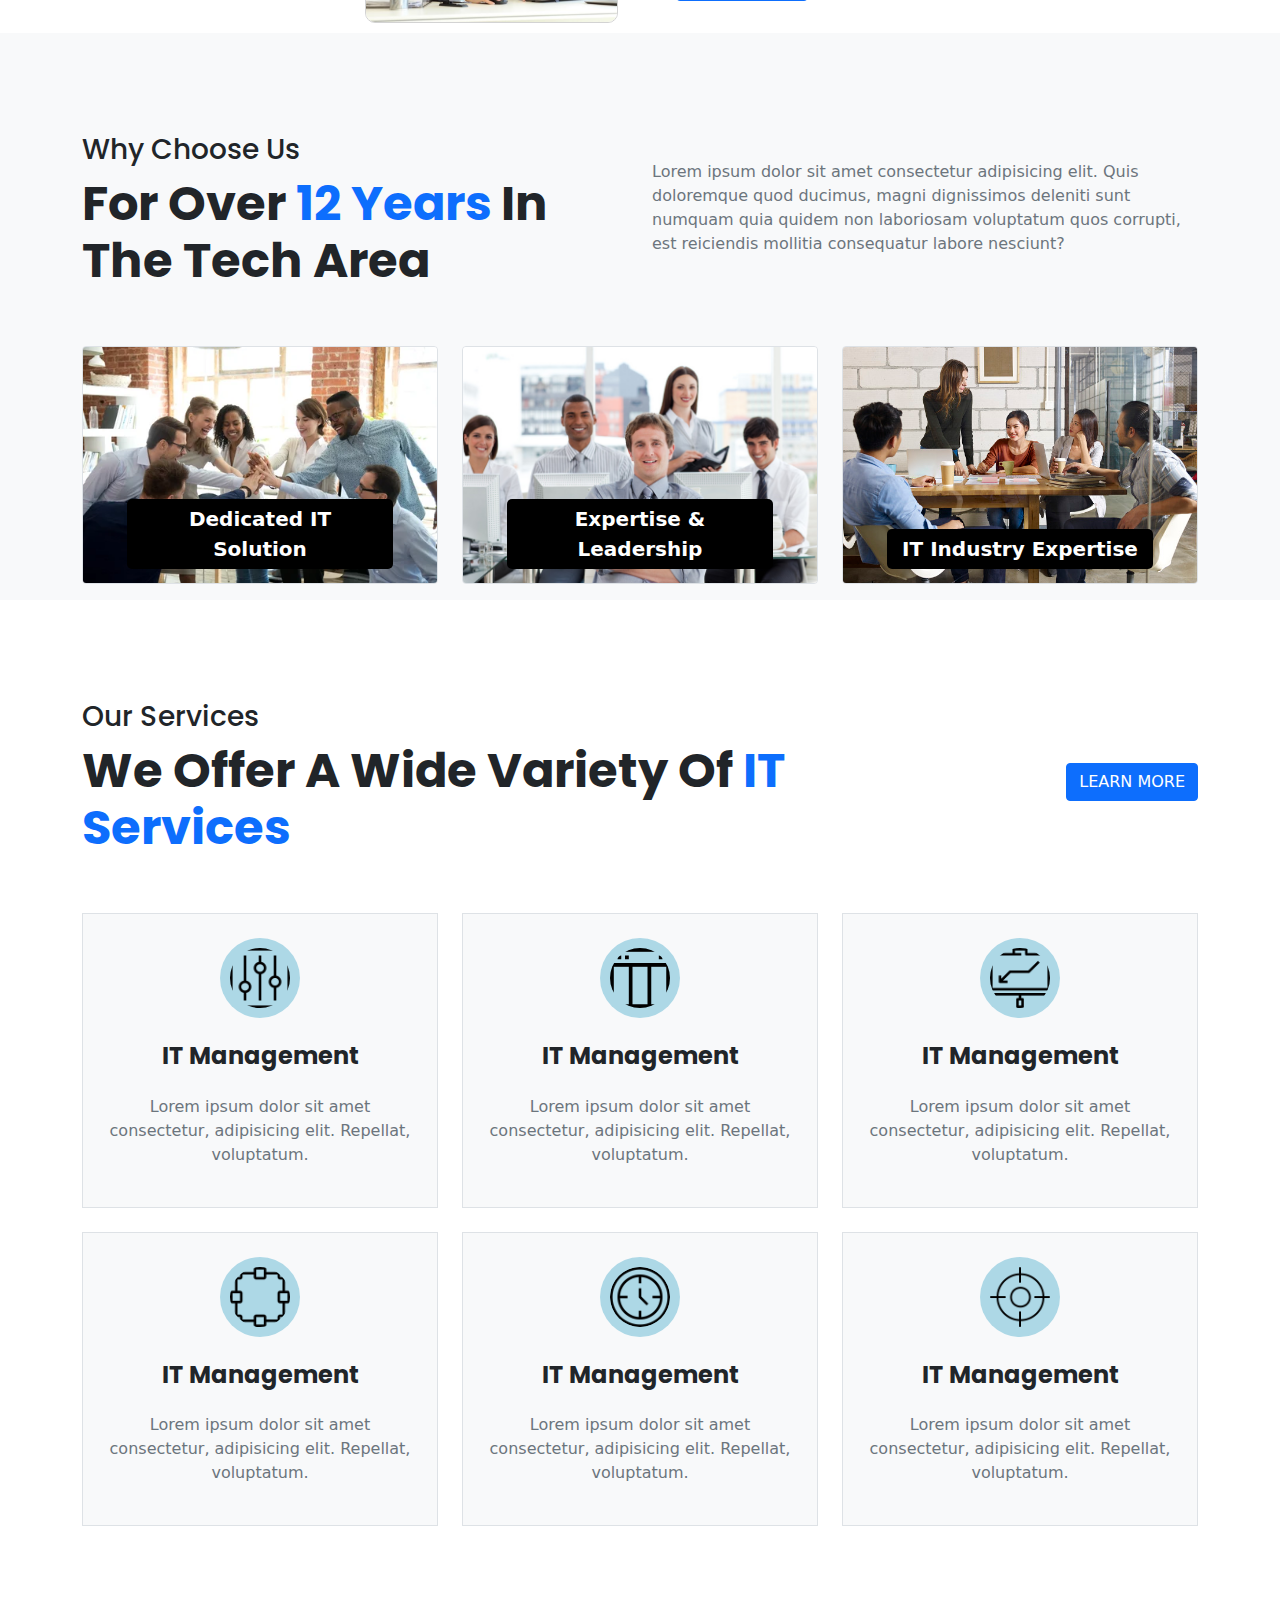
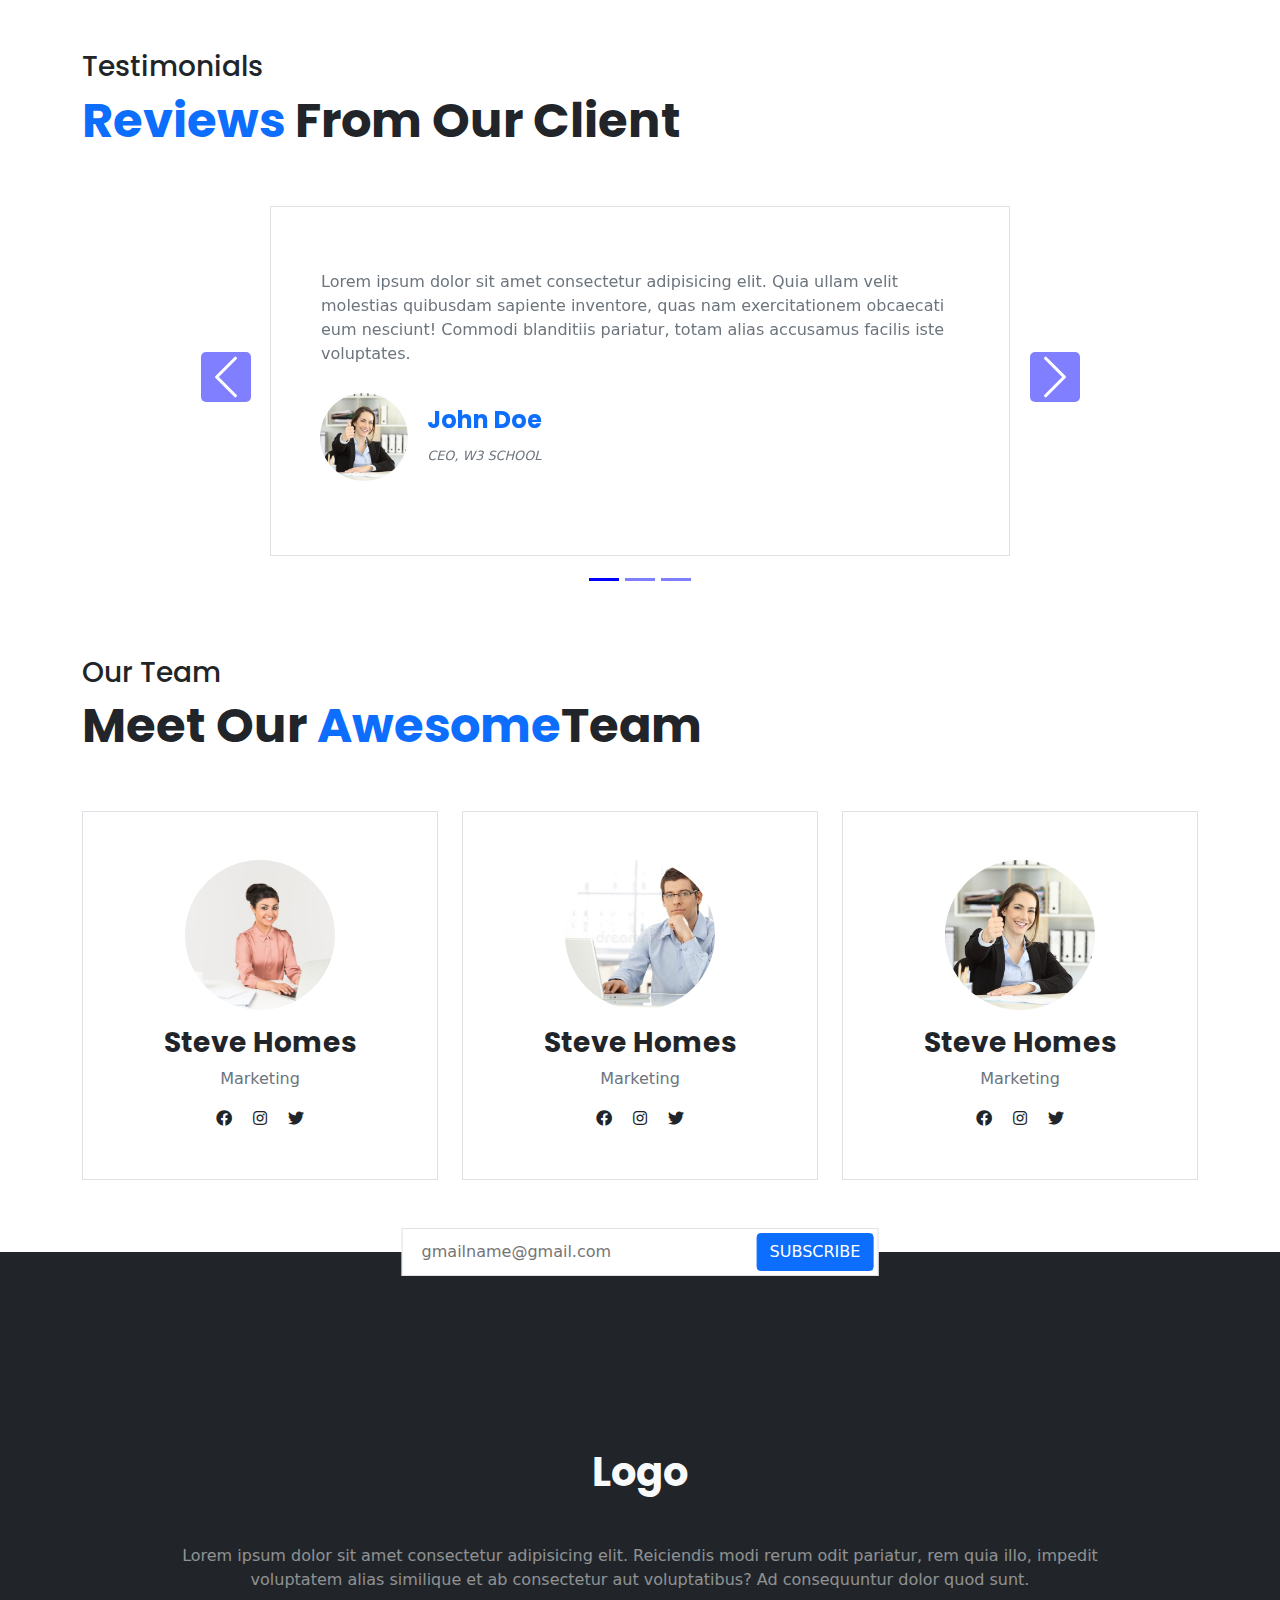
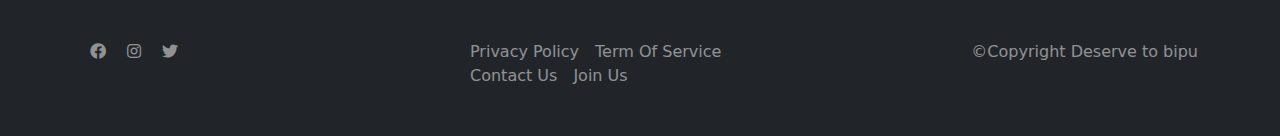
==== commit 461c9721: "a" ====
--- a/index.html
+++ b/index.html
@@ -41,19 +41,19 @@
                                 <a class="nav-link active" aria-current="page" href="#">Home</a>
                               </li>
                               <li class="nav-item">
-                                <a class="nav-link" href="#">About</a>
-                              </li>
-                              <li class="nav-item">
-                                <a class="nav-link" href="#">Why Us</a>
-                              </li>
-                              <li class="nav-item">
-                                <a class="nav-link" href="#">Services</a>
-                              </li>
-                              <li class="nav-item">
-                                <a class="nav-link" href="#">Reviews</a>
-                              </li>
-                              <li class="nav-item">
-                                <a class="nav-link" href="#">Team</a>
+                                <a class="nav-link" href="#about">About</a>
+                              </li>
+                              <li class="nav-item">
+                                <a class="nav-link" href="#why-us">Why Us</a>
+                              </li>
+                              <li class="nav-item">
+                                <a class="nav-link" href="#services">Services</a>
+                              </li>
+                              <li class="nav-item">
+                                <a class="nav-link" href="#reviews">Reviews</a>
+                              </li>
+                              <li class="nav-item">
+                                <a class="nav-link" href="#team">Team</a>
                               </li>
                             </ul>
                           </div>
@@ -105,7 +105,7 @@
     </div>
   </div>
 
-  <section id="about" class="section-margin">
+  <section id="about" class="section-padding">
     <div class="container">
       <div class="row">
         <div class="about-image-section d-flex flex-wrap col-lg-6 col-12">
@@ -138,7 +138,7 @@
     </div>
   </section>
 
-  <section class="section-margin bg-light py-5" id="why-us">
+  <section class="section-padding bg-light" id="why-us">
     <div class="container">
       <div class="row">
         <div class="col-12">
@@ -173,7 +173,7 @@
     </div>
   </section>
 
-  <section id="services" class="section-margin">
+  <section id="services" class="section-padding">
     <div class="container">
       <div class="row">
         <div class="col-12">
@@ -249,7 +249,7 @@
     </div>
   </section>
 
-  <section id="reviews" class="section-margin">
+  <section id="reviews" class="section-padding">
     <div class="container">
       <div class="row">
         <div class="col-12 mb-5">
@@ -327,7 +327,7 @@
     </div>
   </section>
 
-  <section id="team" class="section-margin">
+  <section id="team" class="section-padding">
     <div class="container">
       <div class="row mb-5">
         <div class="col-12">
@@ -386,7 +386,7 @@
       </div>
     </div>
   </section>
-   <footer class="section-margin bg-dark position-relative">
+   <footer class="section-padding bg-dark position-relative">
      <div class="container py-5">
        <div class="row pt-5">
          <div class="col-12 text-center">
--- a/main.css
+++ b/main.css
@@ -34,8 +34,8 @@
 .n-mt-5 {
     margin-top: -3rem;
 }
-.section-margin {
-    margin-top: 100px;
+.section-padding {
+    padding-top: 100px;
 }
 .text-wheat {
     color: wheat !important;
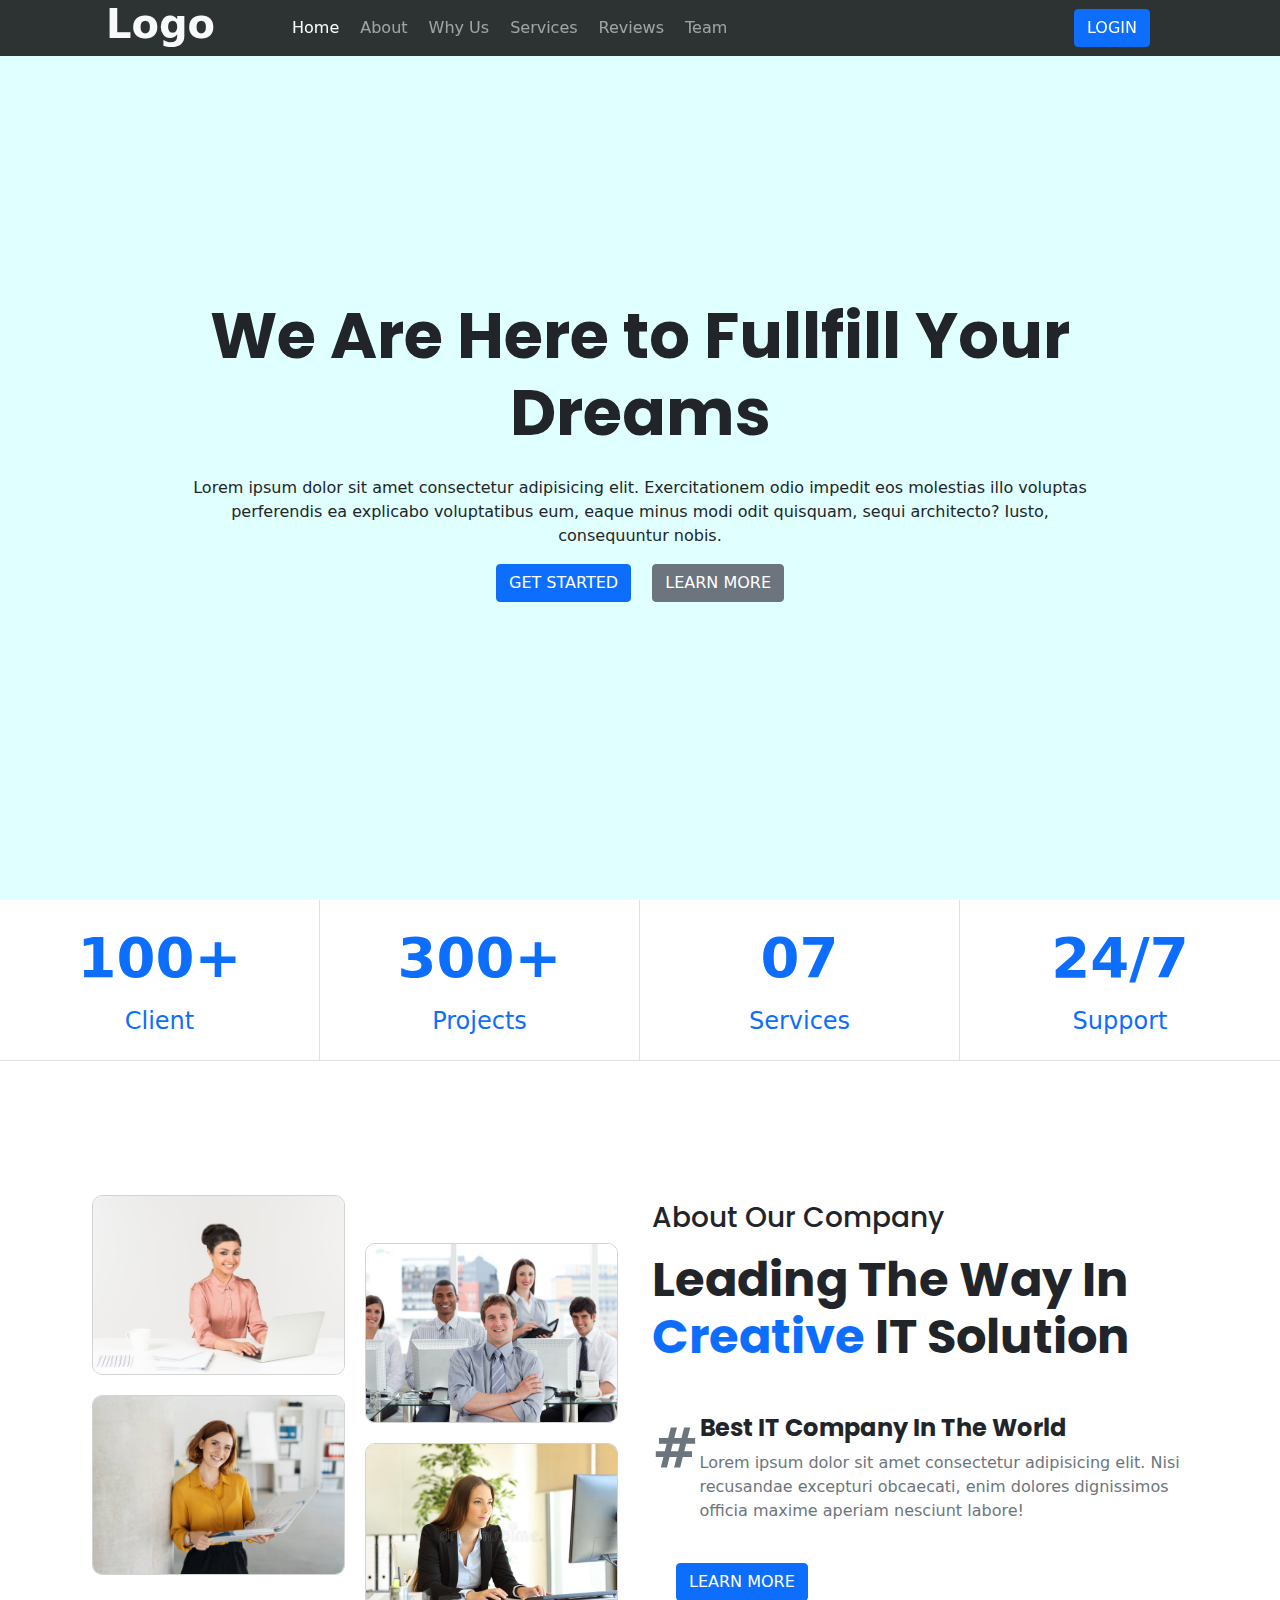
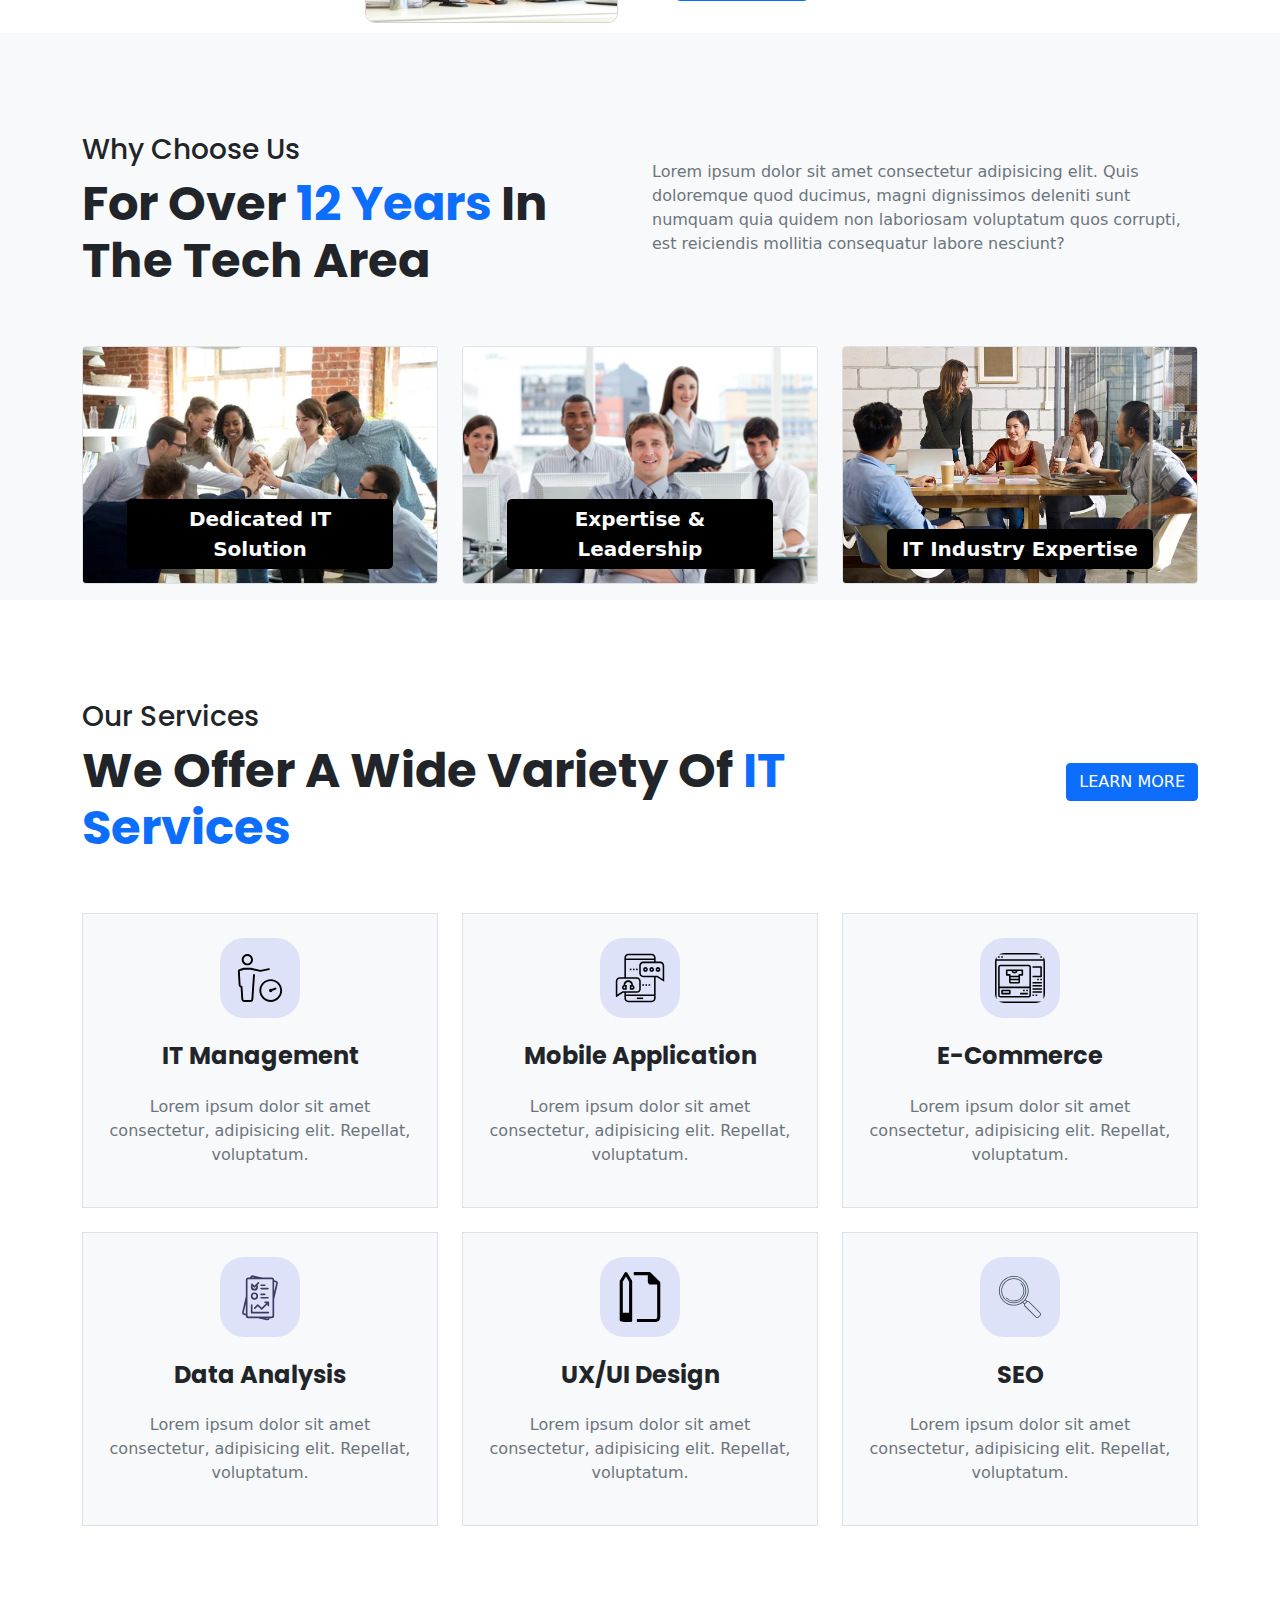
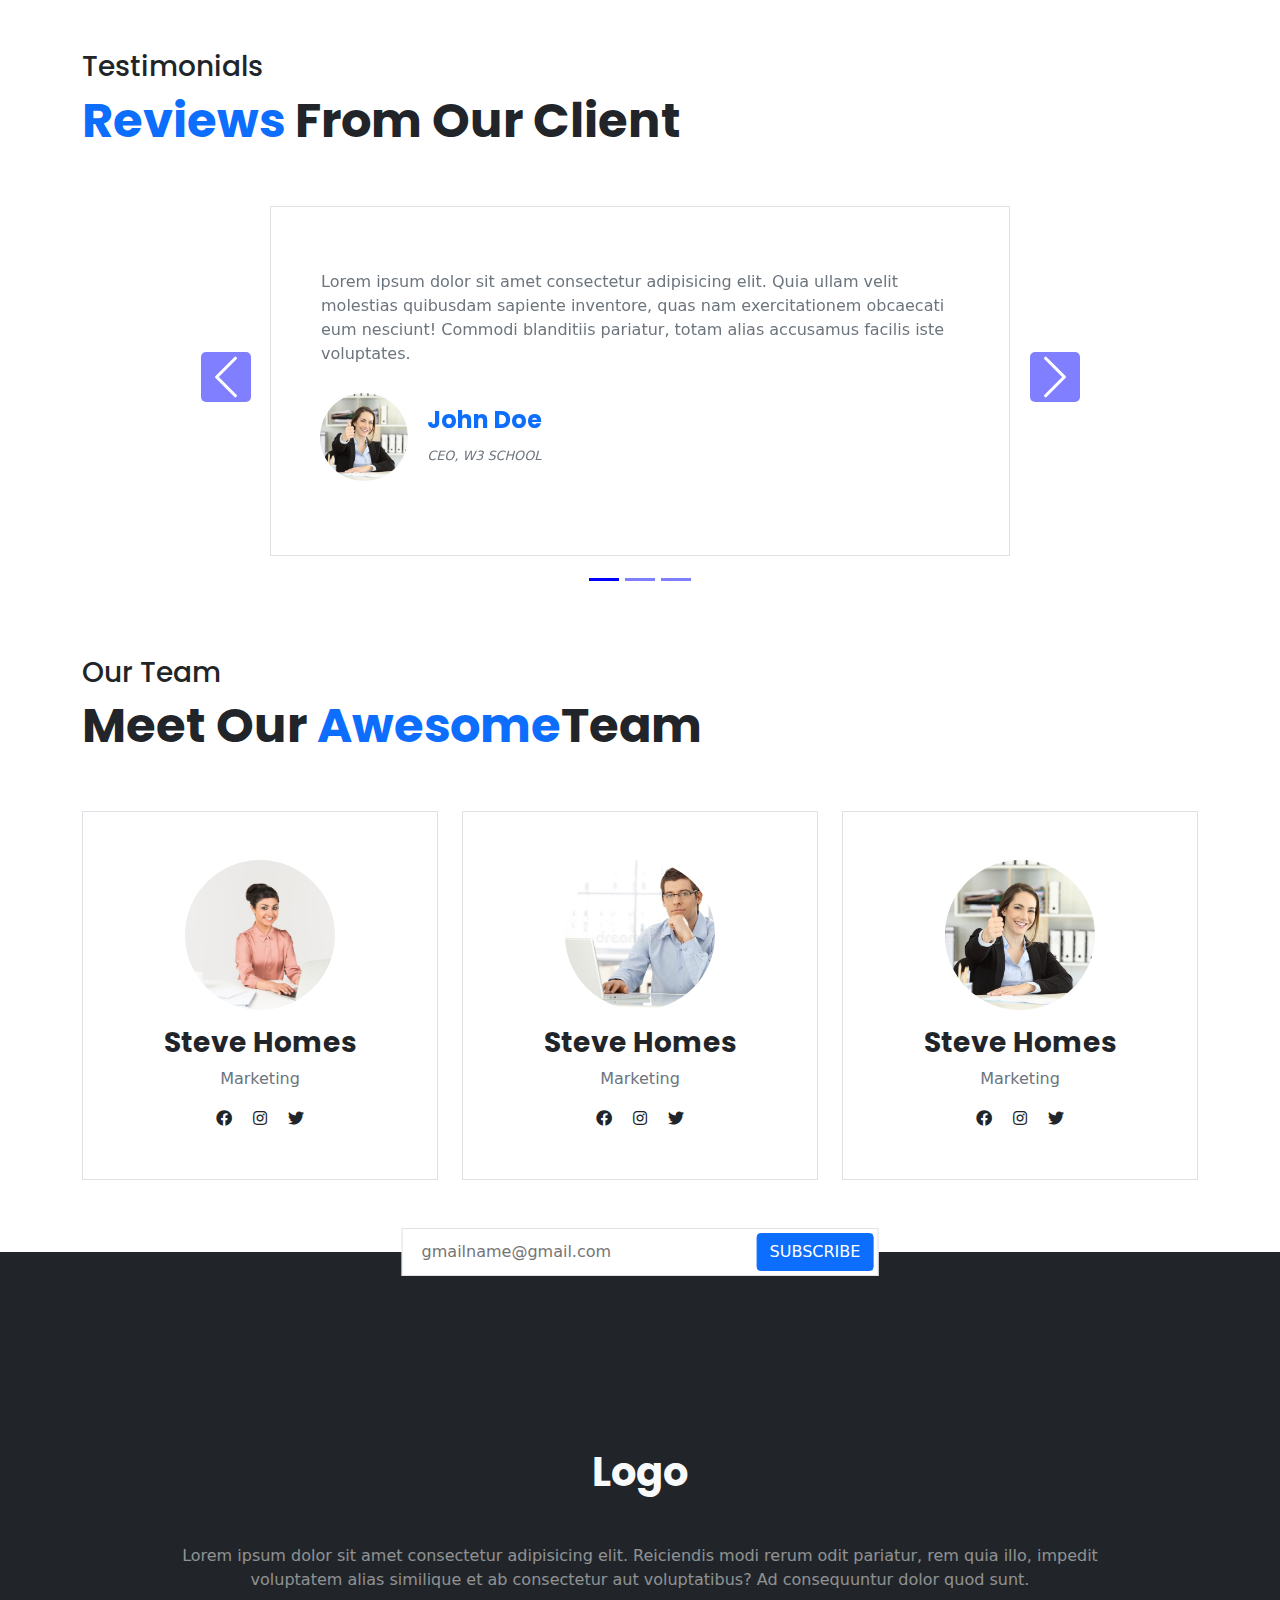
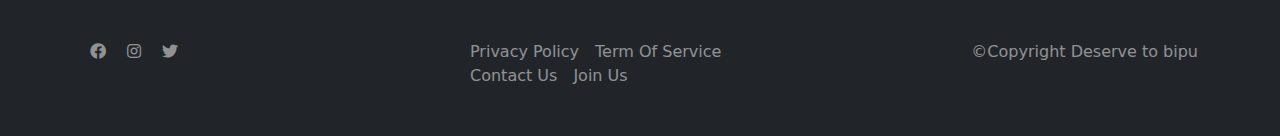
==== commit 2a33e0ff: "a" ====
--- a/index.html
+++ b/index.html
@@ -7,6 +7,7 @@
     <title>PSD TO HTML</title>
     <link href="https://use.fontawesome.com/releases/v5.0.6/css/all.css" rel="stylesheet">
     <link rel="stylesheet" href="bootstrap-5.1.3-dist/css/bootstrap.css">
+    <script src="bootstrap-5.1.3-dist/js/bootstrap.min.js"></script>
     <link rel="stylesheet" href="main.css">
 </head>
 <body>
@@ -192,7 +193,7 @@
             <div class="col-lg-4 col-sm-6 col-12 mb-4">
               <div class="service-box border p-4 text-center bg-light">
                 <div class="service-box-image mb-4">
-                  <img src="assest/image/service/1.png" alt="">
+                  <img src="assest/image/service/1.svg" alt="">
                 </div>
                 <h4 class="fw-700 mb-4">IT Management</h4>
                 <p class="text-secondary fw-500">Lorem ipsum dolor sit amet consectetur, adipisicing elit. Repellat, voluptatum.</p>
@@ -201,45 +202,45 @@
             <div class="col-lg-4 col-sm-6 col-12 mb-4">
               <div class="service-box border p-4 text-center bg-light">
                 <div class="service-box-image mb-4">
-                  <img src="assest/image/service/2.png" alt="">
-                </div>
-                <h4 class="fw-700 mb-4">IT Management</h4>
-                <p class="text-secondary fw-500">Lorem ipsum dolor sit amet consectetur, adipisicing elit. Repellat, voluptatum.</p>
-              </div>
-            </div>
-            <div class="col-lg-4 col-sm-6 col-12 mb-4">
-              <div class="service-box border p-4 text-center bg-light">
-                <div class="service-box-image mb-4">
-                  <img src="assest/image/service/3.png" alt="">
-                </div>
-                <h4 class="fw-700 mb-4">IT Management</h4>
-                <p class="text-secondary fw-500">Lorem ipsum dolor sit amet consectetur, adipisicing elit. Repellat, voluptatum.</p>
-              </div>
-            </div>
-            <div class="col-lg-4 col-sm-6 col-12 mb-4">
-              <div class="service-box border p-4 text-center bg-light">
-                <div class="service-box-image mb-4">
-                  <img src="assest/image/service/4.png" alt="">
-                </div>
-                <h4 class="fw-700 mb-4">IT Management</h4>
-                <p class="text-secondary fw-500">Lorem ipsum dolor sit amet consectetur, adipisicing elit. Repellat, voluptatum.</p>
-              </div>
-            </div>
-            <div class="col-lg-4 col-sm-6 col-12 mb-4">
-              <div class="service-box border p-4 text-center bg-light">
-                <div class="service-box-image mb-4">
-                  <img src="assest/image/service/5.png" alt="">
-                </div>
-                <h4 class="fw-700 mb-4">IT Management</h4>
-                <p class="text-secondary fw-500">Lorem ipsum dolor sit amet consectetur, adipisicing elit. Repellat, voluptatum.</p>
-              </div>
-            </div>
-            <div class="col-lg-4 col-sm-6 col-12 mb-4">
-              <div class="service-box border p-4 text-center bg-light">
-                <div class="service-box-image mb-4">
-                  <img src="assest/image/service/7.png" alt="">
-                </div>
-                <h4 class="fw-700 mb-4 mb-4">IT Management</h4>
+                  <img src="assest/image/service/2.svg" alt="">
+                </div>
+                <h4 class="fw-700 mb-4">Mobile Application</h4>
+                <p class="text-secondary fw-500">Lorem ipsum dolor sit amet consectetur, adipisicing elit. Repellat, voluptatum.</p>
+              </div>
+            </div>
+            <div class="col-lg-4 col-sm-6 col-12 mb-4">
+              <div class="service-box border p-4 text-center bg-light">
+                <div class="service-box-image mb-4">
+                  <img src="assest/image/service/3.svg" alt="">
+                </div>
+                <h4 class="fw-700 mb-4">E-Commerce</h4>
+                <p class="text-secondary fw-500">Lorem ipsum dolor sit amet consectetur, adipisicing elit. Repellat, voluptatum.</p>
+              </div>
+            </div>
+            <div class="col-lg-4 col-sm-6 col-12 mb-4">
+              <div class="service-box border p-4 text-center bg-light">
+                <div class="service-box-image mb-4">
+                  <img src="assest/image/service/4.svg" alt="">
+                </div>
+                <h4 class="fw-700 mb-4">Data Analysis</h4>
+                <p class="text-secondary fw-500">Lorem ipsum dolor sit amet consectetur, adipisicing elit. Repellat, voluptatum.</p>
+              </div>
+            </div>
+            <div class="col-lg-4 col-sm-6 col-12 mb-4">
+              <div class="service-box border p-4 text-center bg-light">
+                <div class="service-box-image mb-4">
+                  <img src="assest/image/service/5.svg" alt="">
+                </div>
+                <h4 class="fw-700 mb-4">UX/UI Design</h4>
+                <p class="text-secondary fw-500">Lorem ipsum dolor sit amet consectetur, adipisicing elit. Repellat, voluptatum.</p>
+              </div>
+            </div>
+            <div class="col-lg-4 col-sm-6 col-12 mb-4">
+              <div class="service-box border p-4 text-center bg-light">
+                <div class="service-box-image mb-4">
+                  <img src="assest/image/service/6.svg" alt="">
+                </div>
+                <h4 class="fw-700 mb-4 mb-4">SEO</h4>
                 <p class="text-secondary fw-500">Lorem ipsum dolor sit amet consectetur, adipisicing elit. Repellat, voluptatum.</p>
               </div>
             </div>
@@ -274,7 +275,7 @@
                       </div>
                     </div>
                     <div class="col p-0 ms-2">
-                      <h4 class="fw-700 text-primary">John Doe</h3>
+                      <h4 class="fw-700 text-primary">John Doe</h4>
                       <i class="fw-500 fs-7 text-secondary">CEO, W3 SCHOOL</i>
                     </div>
                   </div>
@@ -420,7 +421,6 @@
        </div>
      </div>
    </footer>
-   <script src="bootstrap-5.1.3-dist/js/bootstrap.min.js"></script>
   <script src="main.js"></script>
 </body>
 </html>--- a/main.css
+++ b/main.css
@@ -5,7 +5,6 @@
     box-sizing: border-box;
     /* font-family: 'Roboto', sans-serif; */
 }
-
 /* GLOBAL CLASSES */
 h1,h2,h3,h4,h5,h6 {
     font-family: 'Poppins', sans-serif;
@@ -109,9 +108,9 @@
 .service-box-image img {
     height: 80px;
     width: 80px;
-    background: lightblue;
-    border-radius: 50%;
-    padding: 10px;
+    background: rgba(2,26,238,0.1);
+    border-radius: 30%;
+    padding: 15px;
 }
 
 
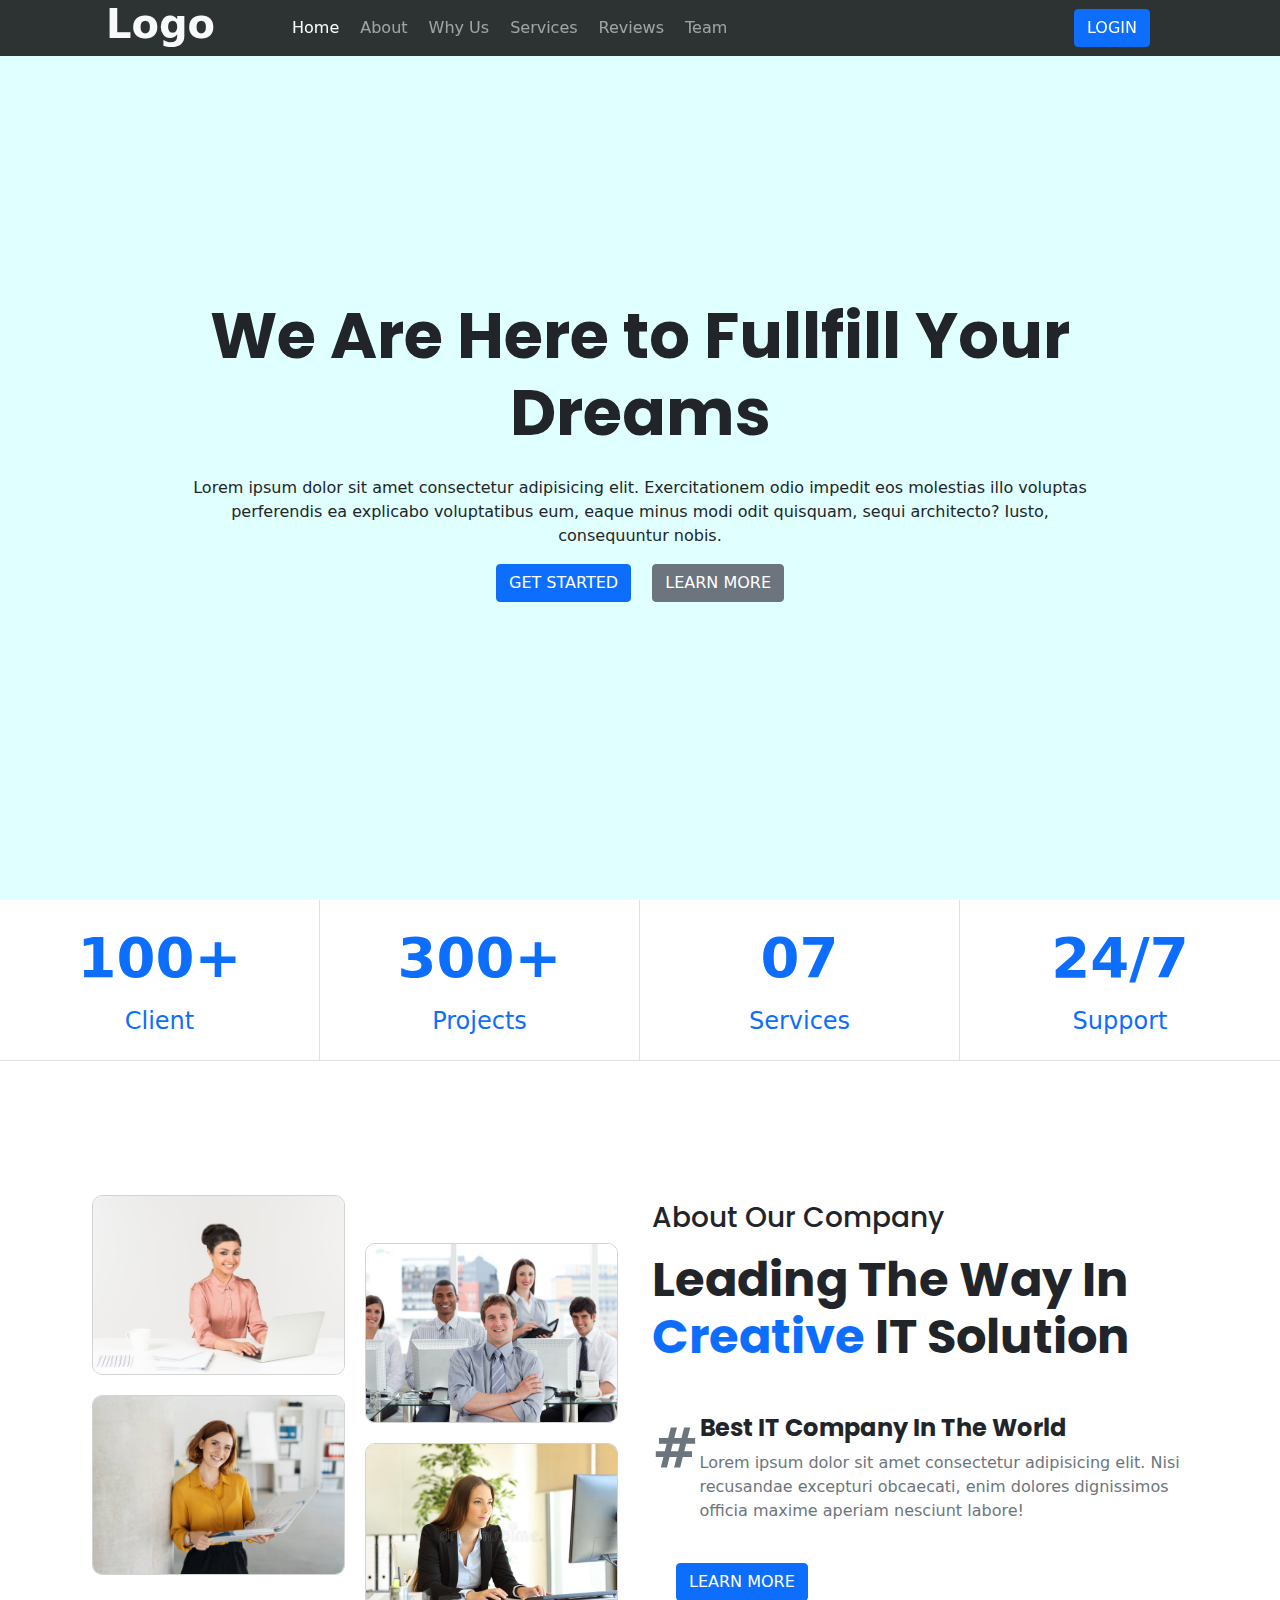
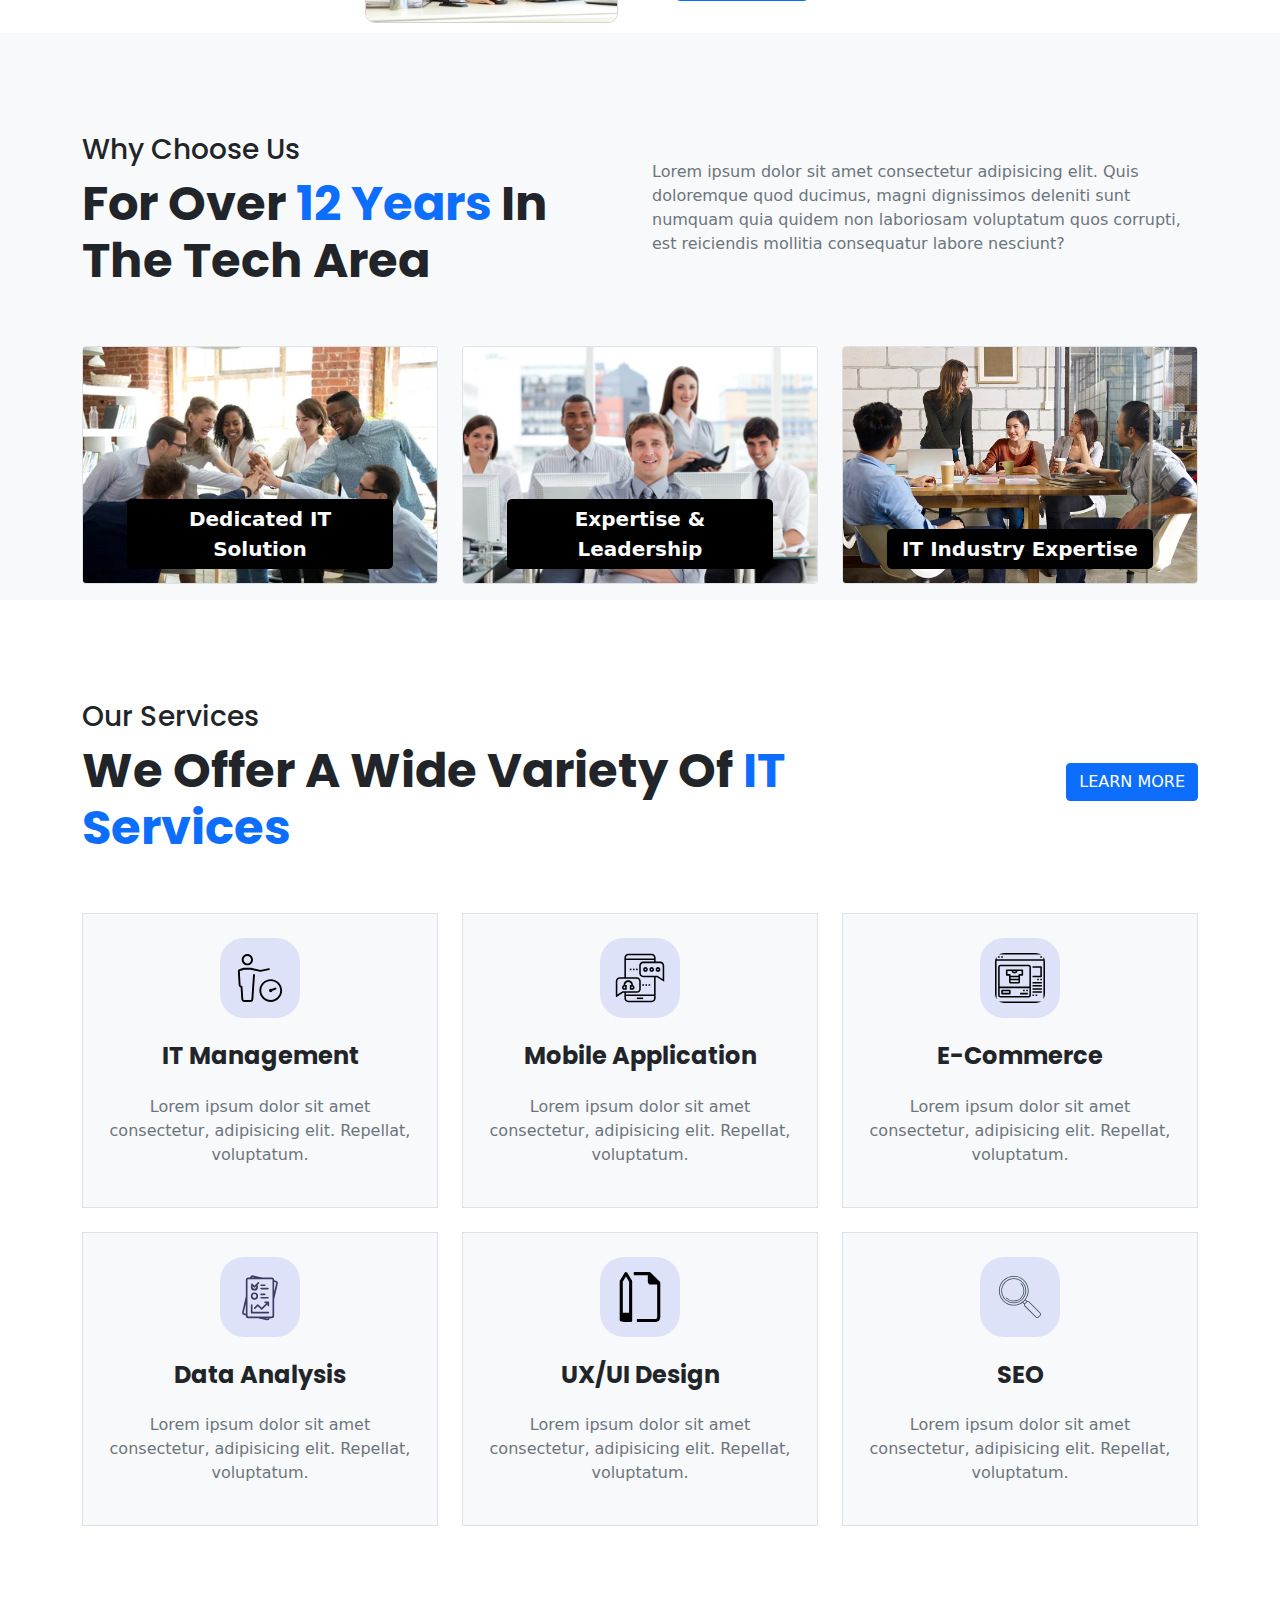
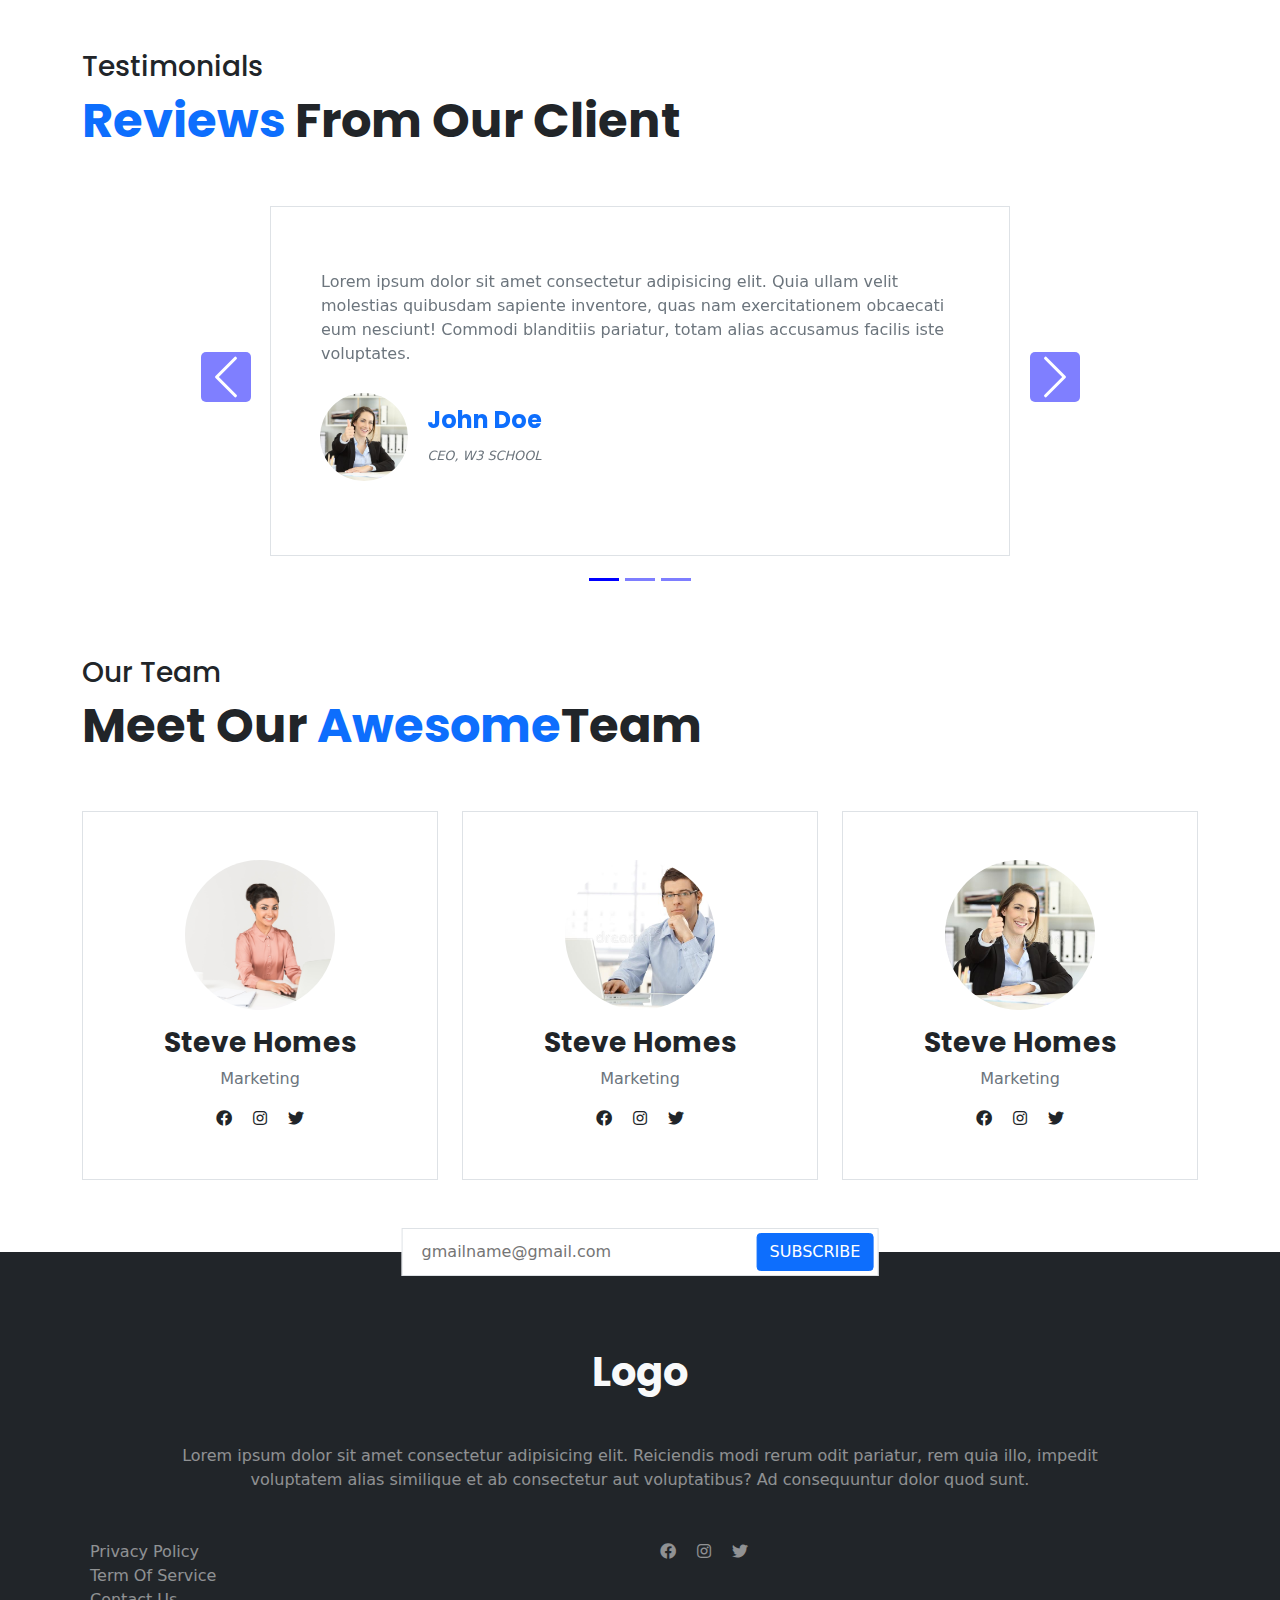
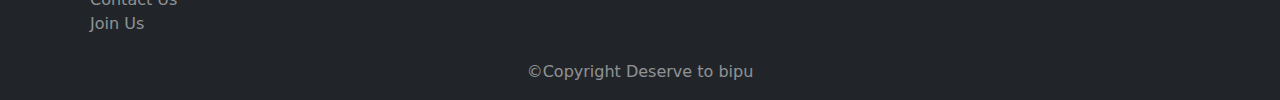
==== commit 0de6f8d4: "Update index.html" ====
--- a/index.html
+++ b/index.html
@@ -387,8 +387,8 @@
       </div>
     </div>
   </section>
-   <footer class="section-padding bg-dark position-relative">
-     <div class="container py-5">
+   <footer class="bg-dark position-relative">
+     <div class="container pt-5">
        <div class="row pt-5">
          <div class="col-12 text-center">
            <h3 class="fw-700 text-light display-6 mb-5">Logo</h3>
@@ -396,18 +396,18 @@
          </div>
          <div class="col-12">
            <div class="row">
-             <div class="col-4 footer-social-links">
-              <a href="#" class="text-white-50 mx-2"><i class="fab fa-facebook"></i></a>
-              <a href="#" class="text-white-50 mx-2"><i class="fab fa-instagram"></i></a>
-              <a href="#" class="text-white-50 mx-2"><i class="fab fa-twitter"></i></a>
-             </div>
-             <div class="col-4 d-flex flex-wrap footer-links">
+             <div class="col-6 d-flex flex-column flex-wrap footer-links">
                <a href="#" class="text-white-50 fw-500 text-decoration-none px-2">Privacy Policy</a>
                <a href="#" class="text-white-50 fw-500 text-decoration-none px-2">Term Of Service</a>
                <a href="#" class="text-white-50 fw-500 text-decoration-none px-2">Contact Us</a>
                <a href="#" class="text-white-50 fw-500 text-decoration-none px-2">Join Us</a>
              </div>
-             <div class="col-4 text-end">
+             <div class="col-6 footer-social-links">
+              <a href="#" class="text-white-50 mx-2"><i class="fab fa-facebook"></i></a>
+              <a href="#" class="text-white-50 mx-2"><i class="fab fa-instagram"></i></a>
+              <a href="#" class="text-white-50 mx-2"><i class="fab fa-twitter"></i></a>
+             </div>
+             <div class="col-12 text-center mt-4">
                <p class="text-white-50">&copy;Copyright Deserve to bipu</p>
              </div>
            </div>
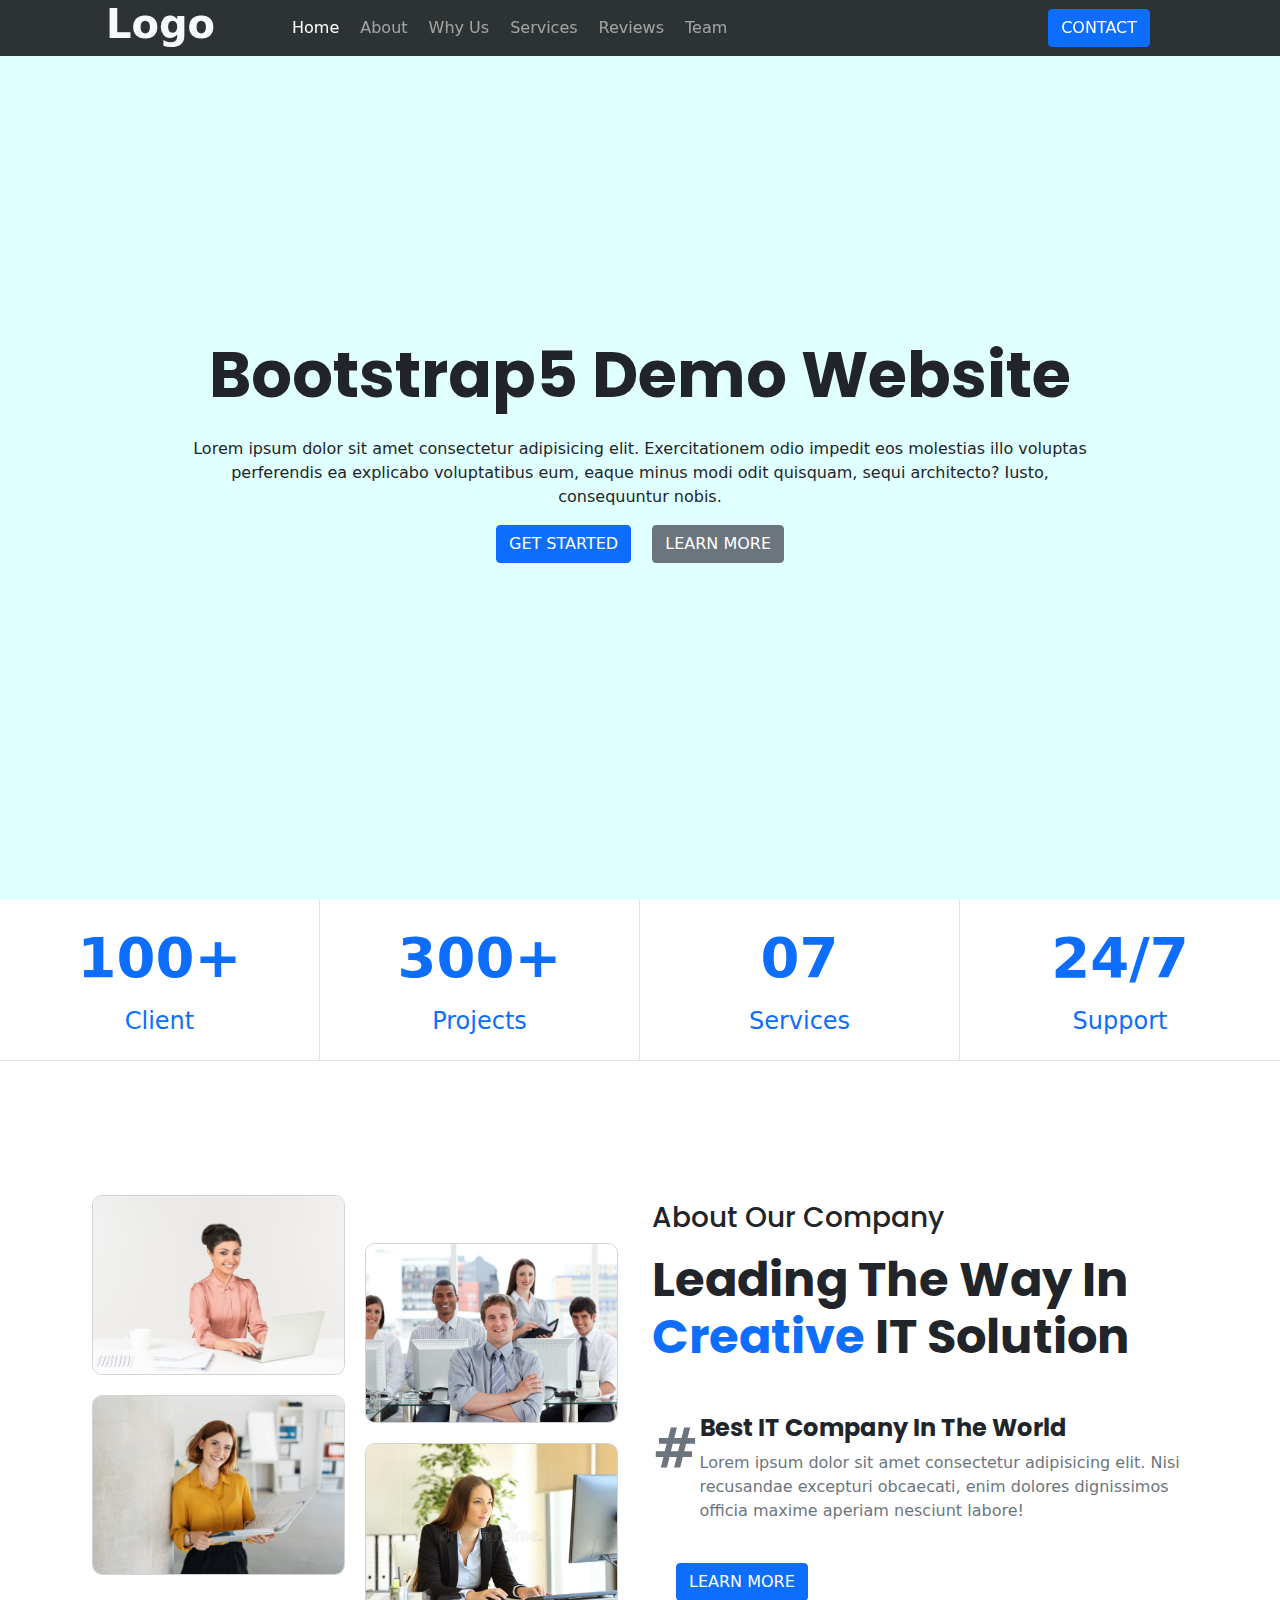
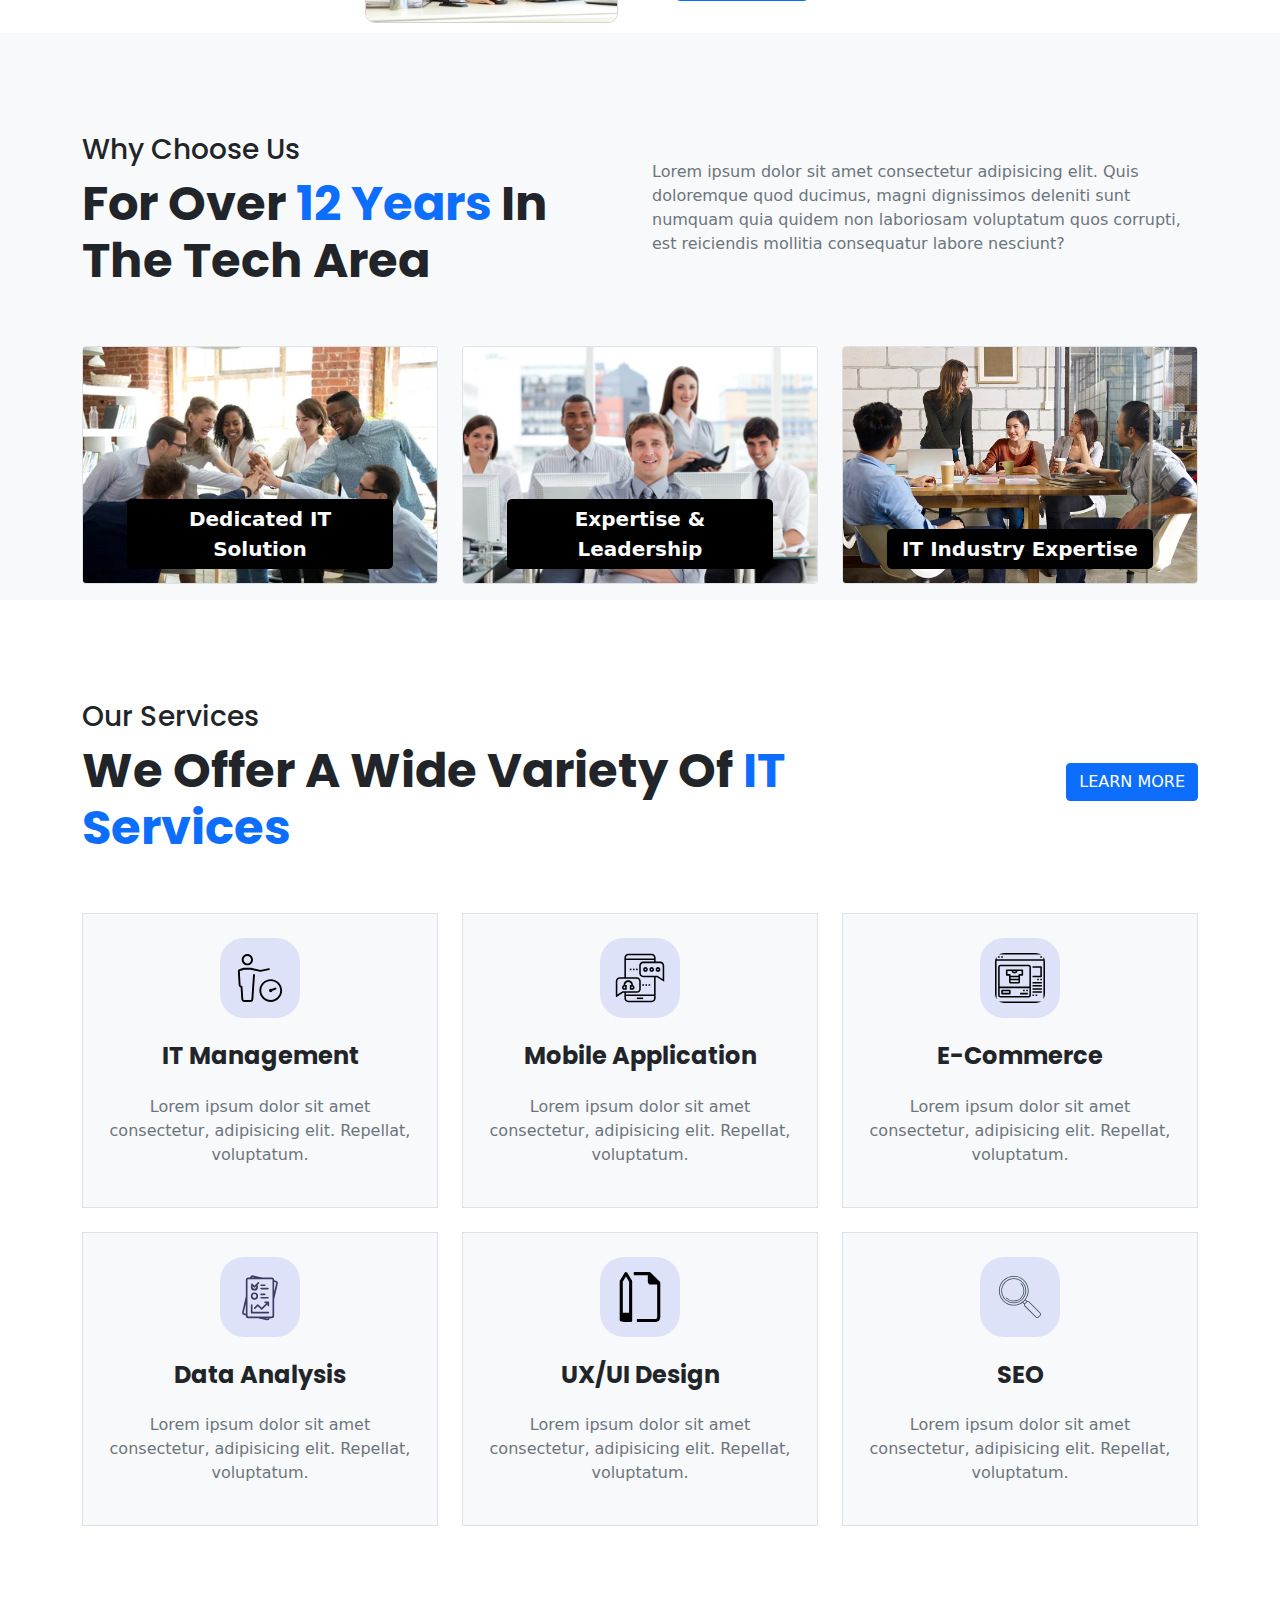
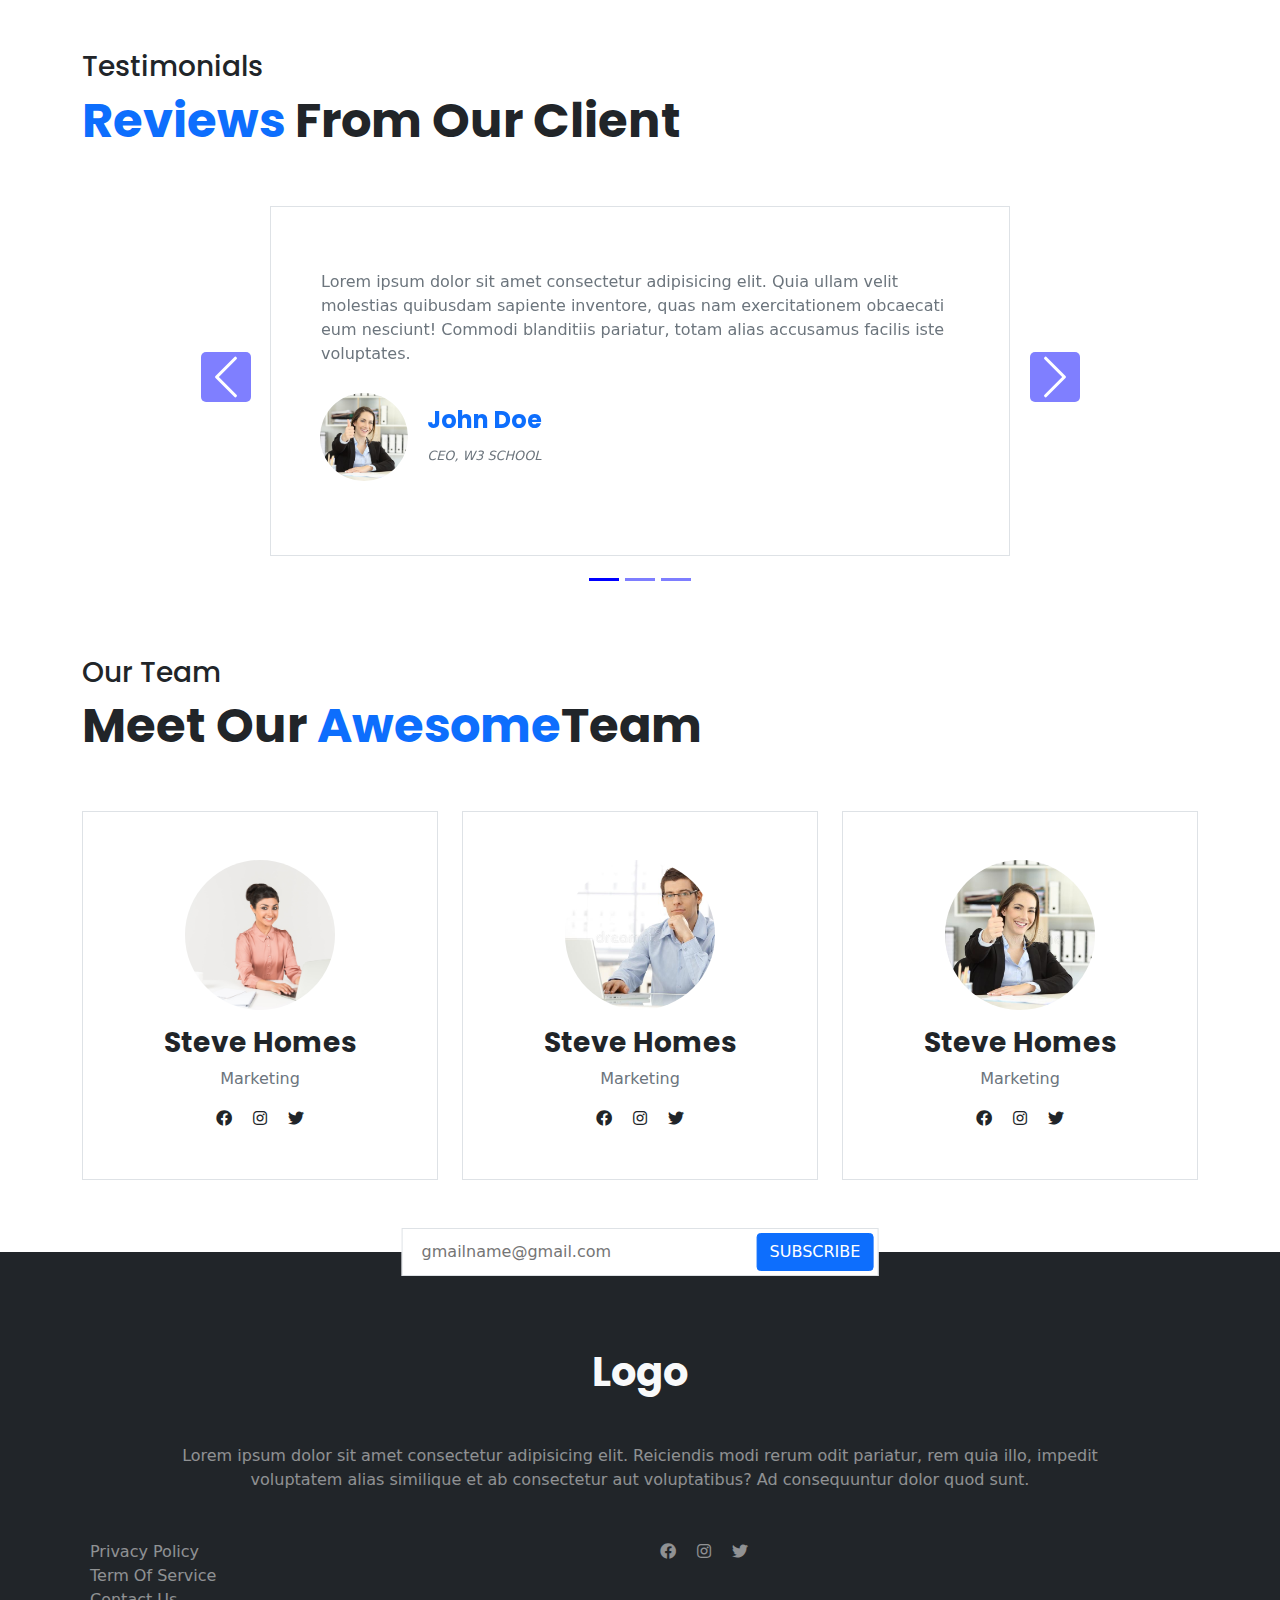
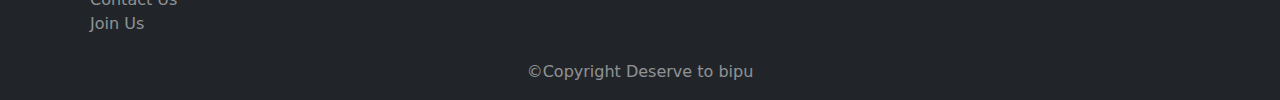
==== commit a5130b7e: "a" ====
--- a/index.html
+++ b/index.html
@@ -8,7 +8,7 @@
     <link href="https://use.fontawesome.com/releases/v5.0.6/css/all.css" rel="stylesheet">
     <link rel="stylesheet" href="bootstrap-5.1.3-dist/css/bootstrap.css">
     <script src="bootstrap-5.1.3-dist/js/bootstrap.min.js"></script>
-    <link rel="stylesheet" href="main.css">
+    <link rel="stylesheet" href="assest/css/main.css">
 </head>
 <body>
 
@@ -27,11 +27,11 @@
                         </div>
             
                         <!-- LOGO -->
-                        <div class="logo col-8 col-lg-2 fw-bold h1 text-center text-lg-start text-light">Logo</div>
+                        <a href="index.html" class="logo col-8 col-lg-2 fw-bold h1 text-center text-lg-start text-light text-decoration-none">Logo</a>
             
                         <!-- LOGIN BUTTON -->
                         <div class="col-2 order-lg-3 text-end">
-                          <button class="btn btn-primary">Login</button>
+                          <a href="contact.html" class="btn btn-primary">Contact</a>
                         </div>
             
                         <!-- NAV ITEMS -->
@@ -72,7 +72,7 @@
        <div class="container h-100">
            <div class="row h-100 ">
                <div class="col h-100 d-flex flex-column justify-content-center text-center">
-                <h1 class="fw-700 display-3 mb-4 hero-heading">We Are Here to Fullfill Your Dreams</h1>
+                <h1 class="fw-700 display-3 mb-4 hero-heading">Bootstrap5 Demo Website</h1>
                 <p class="hero-pera">Lorem ipsum dolor sit amet consectetur adipisicing elit. Exercitationem odio impedit eos molestias illo voluptas perferendis ea explicabo voluptatibus eum, eaque minus modi odit quisquam, sequi architecto? Iusto, consequuntur nobis.</p>
                 <div class="hero-buttons">
                     <button class="btn btn-primary me-2">get started</button>
@@ -421,6 +421,6 @@
        </div>
      </div>
    </footer>
-  <script src="main.js"></script>
+  <script src="assest/js/main.js"></script>
 </body>
 </html>--- a/assest/css/main.css
+++ b/assest/css/main.css
@@ -0,0 +1,237 @@
+@import url('https://fonts.googleapis.com/css2?family=Poppins:wght@300;500;700;900&family=Roboto:wght@300;500;700;900&display=swap');
+*{
+    margin: 0;
+    padding: 0;
+    box-sizing: border-box;
+    /* font-family: 'Roboto', sans-serif; */
+}
+/* GLOBAL CLASSES */
+h1,h2,h3,h4,h5,h6 {
+    font-family: 'Poppins', sans-serif;
+}
+img {
+    width: 100%;
+    height: 100%;
+    object-fit: cover;
+}
+.fw-500{
+    font-weight: 500;
+}
+.fw-700{
+    font-weight: 700;
+}
+.fw-900 {
+    font-weight: 900;
+}
+.fs-7 {
+    font-size: 0.8rem;
+}
+.btn {
+    font-weight: 500;
+    text-transform: uppercase;
+}
+.n-mt-5 {
+    margin-top: -3rem;
+}
+.section-padding {
+    padding-top: 100px;
+}
+.text-wheat {
+    color: wheat !important;
+}
+
+/*  HEADER */
+header {
+    z-index: 1000;
+    backdrop-filter: blur(25px);
+    background-color: rgba(0,0,0,0.8) !important;
+}
+.navbar-light .navbar-nav .nav-link {
+    color: wheat;
+}
+.navbar-light .navbar-nav .nav-link:hover {
+    color: lightblue;
+}
+.navbar-light .navbar-nav .nav-link.active {
+    color: lightblue !important;
+}
+.nav-item {
+    margin-right: 5px;
+}
+.navbar-dark .navbar-toggler-icon {
+    background-image: url("data:image/svg+xml,%3csvg xmlns='http://www.w3.org/2000/svg' viewBox='0 0 30 30'%3e%3cpath stroke='blue' stroke-linecap='round' stroke-miterlimit='10' stroke-width='2' d='M4 7h22M4 15h22M4 23h22'/%3e%3c/svg%3e");
+}
+.navbar-dark .navbar-toggler {
+    border-color: rgba(0, 0, 255,0.3);
+}
+
+
+/* HERO BANNER */
+#hero-section {
+    height: 100vh;
+    max-height: 1000px;
+    background: lightcyan;
+}
+
+/*  ABOUT US*/
+.about-image {
+    height: 200px;
+    padding: 10px;
+}
+.about-image img {
+    border-radius: 10px;
+    border: 1px solid lightgray;
+}
+
+/* WHY US  */
+.why-us-image span {
+    position: absolute;
+    left: 50%;
+    transform: translateX(-50%);
+    bottom: 15px;
+    background: black;
+    color: white;
+    padding: 5px 15px;
+    width: 70%;
+    text-align: center;
+    font-size: 20px;
+    font-weight: 700;
+    border-radius: 5px;
+}
+.why-us-image:hover span{
+    background:red ;
+}
+
+
+
+/* SERVICE BOX */
+.service-box-image img {
+    height: 80px;
+    width: 80px;
+    background: rgba(2,26,238,0.1);
+    border-radius: 30%;
+    padding: 15px;
+}
+
+
+
+/* TESTIMONIAL */
+.testimonials{
+    padding-bottom: 50px;
+}
+.author {
+    height: 350px;
+    padding: 0px 50px;
+    display: flex;
+    flex-direction: column;
+    justify-content: center;
+}
+.carousel-control-prev-icon , 
+.carousel-control-next-icon {
+    background-color: blue;
+    padding: 25px;
+    border-radius: 5px;
+    display: inline-block;
+}
+.carousel-control-prev ,
+.carousel-control-next {
+    display: none;
+}
+.carousel-indicators {
+    margin-bottom: 0px;
+    bottom: -35px;
+}
+.carousel-indicators [data-bs-target] {
+    background-color: blue;
+}
+/* .author-image img {
+    height: 70px;
+    width: 70px;
+} */
+
+
+
+/* TEAM */
+.team-image img {
+    height: 150px;
+    width: 150px;
+    border-radius: 50%;
+}
+
+/* FOOTER */
+.footer-details {
+    padding: 0px 20px;
+}
+.footer-links a:hover ,
+.footer-social-links a:hover {
+    text-decoration: underline !important;
+    color: white !important;
+    transition: 0.3s;
+}
+.subscribe-form {
+    position: absolute;
+    left: 50%;
+    transform: translate(-50% , -50%);
+    background: white;
+    width: auto;
+    top: 0;
+}
+.subscribe-form input {
+    outline: none;
+    border: none;
+    background: transparent;
+    padding-left: 15px;
+    width: 350px;
+    /* height: 45px; */
+}
+
+
+/* MEDIA QUARIES */
+
+
+
+@media (min-width: 576px) { 
+    .hero-heading , .hero-pera {
+        padding:0px;
+    }
+    .carousel-control-prev {
+        display: inline-block;
+        left: -100px;
+ }
+    .carousel-control-next {
+        display: inline-block;
+        right: -100px;
+ }
+    .testimonials {
+        padding: 0px 80px;
+    }
+
+}
+@media (min-width: 768px) { 
+    .footer-details {
+        padding: 0px 100px;
+    }    
+ }
+
+@media (min-width: 992px) { 
+    .hero-heading , .hero-pera {
+        padding: 0px 100px;
+    }    
+    .testimonials {
+        padding: 0px 200px;
+    }  
+ }
+@media (min-width: 1200px) { 
+    /* .author-image img {
+        height: 100px;
+        width: 100px;
+    }   */
+
+ }
+@media (min-width: 1400px) {
+
+}
+
+
+
+
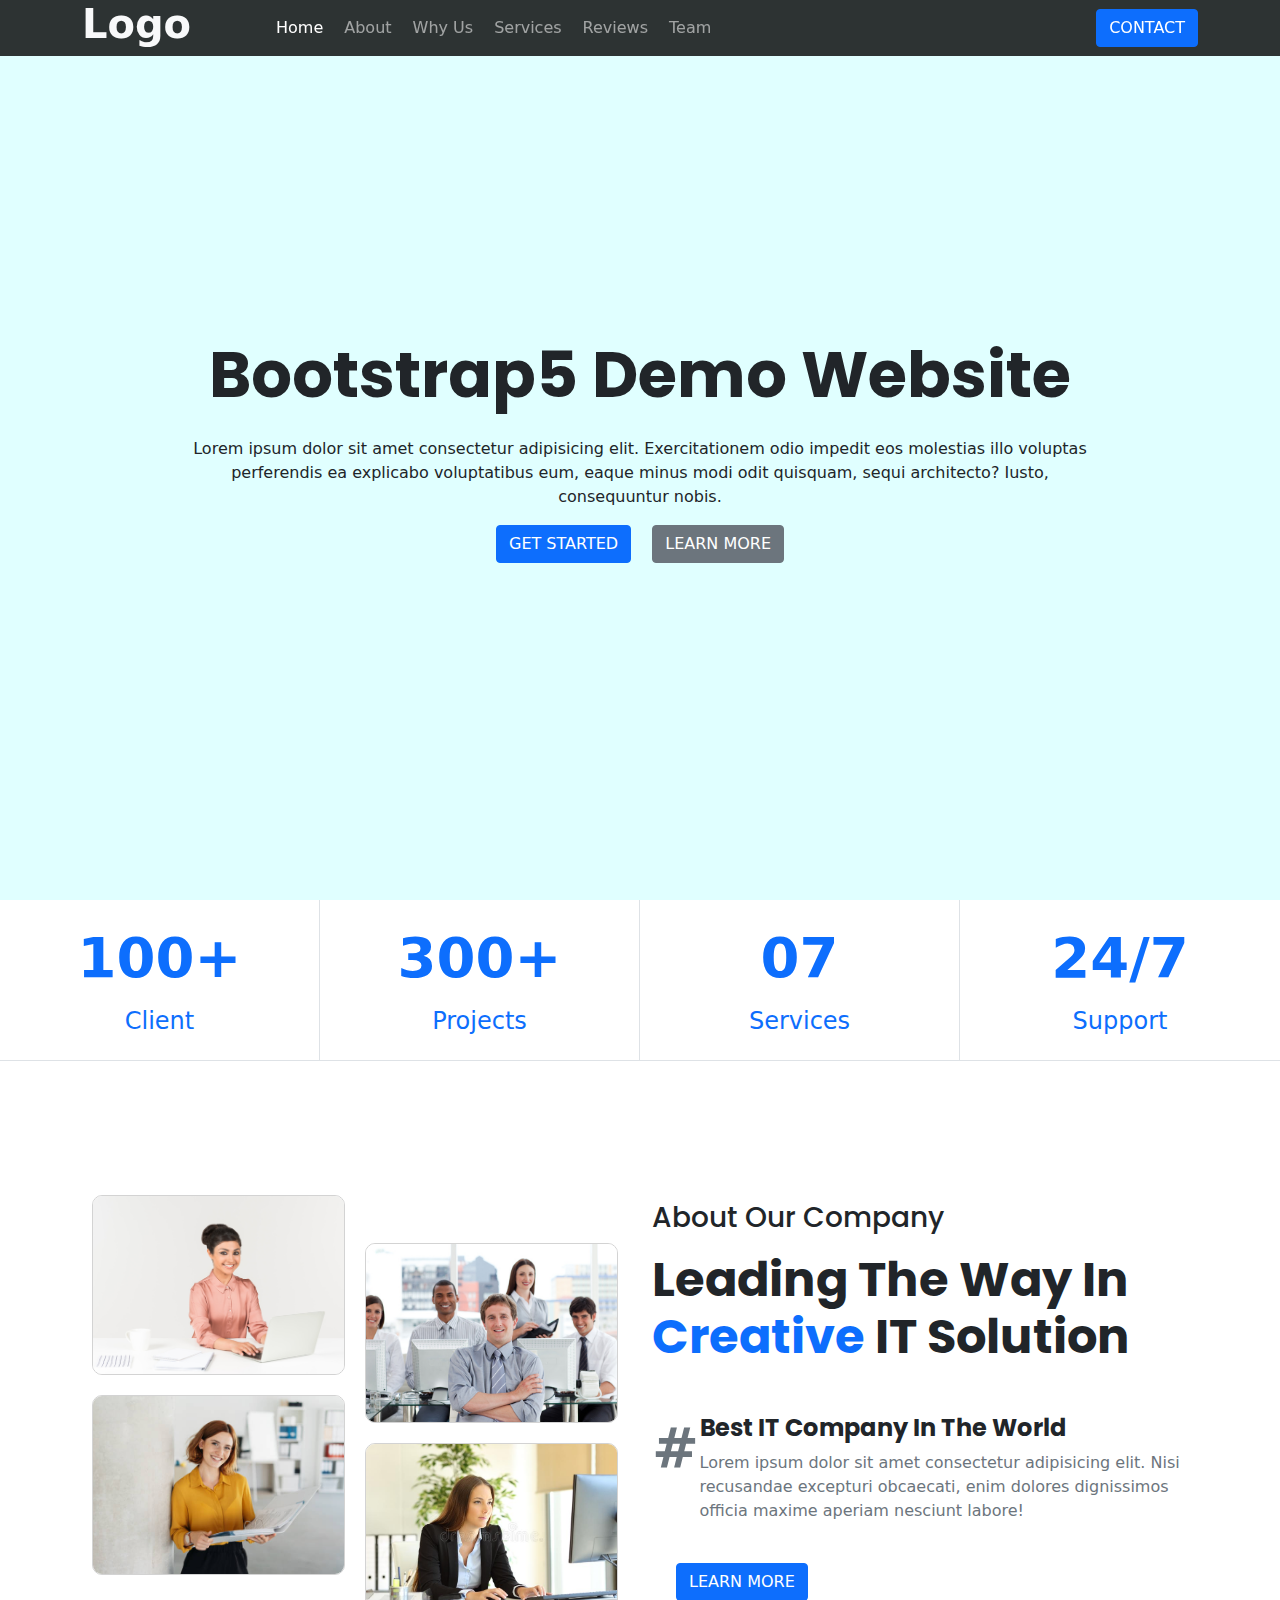
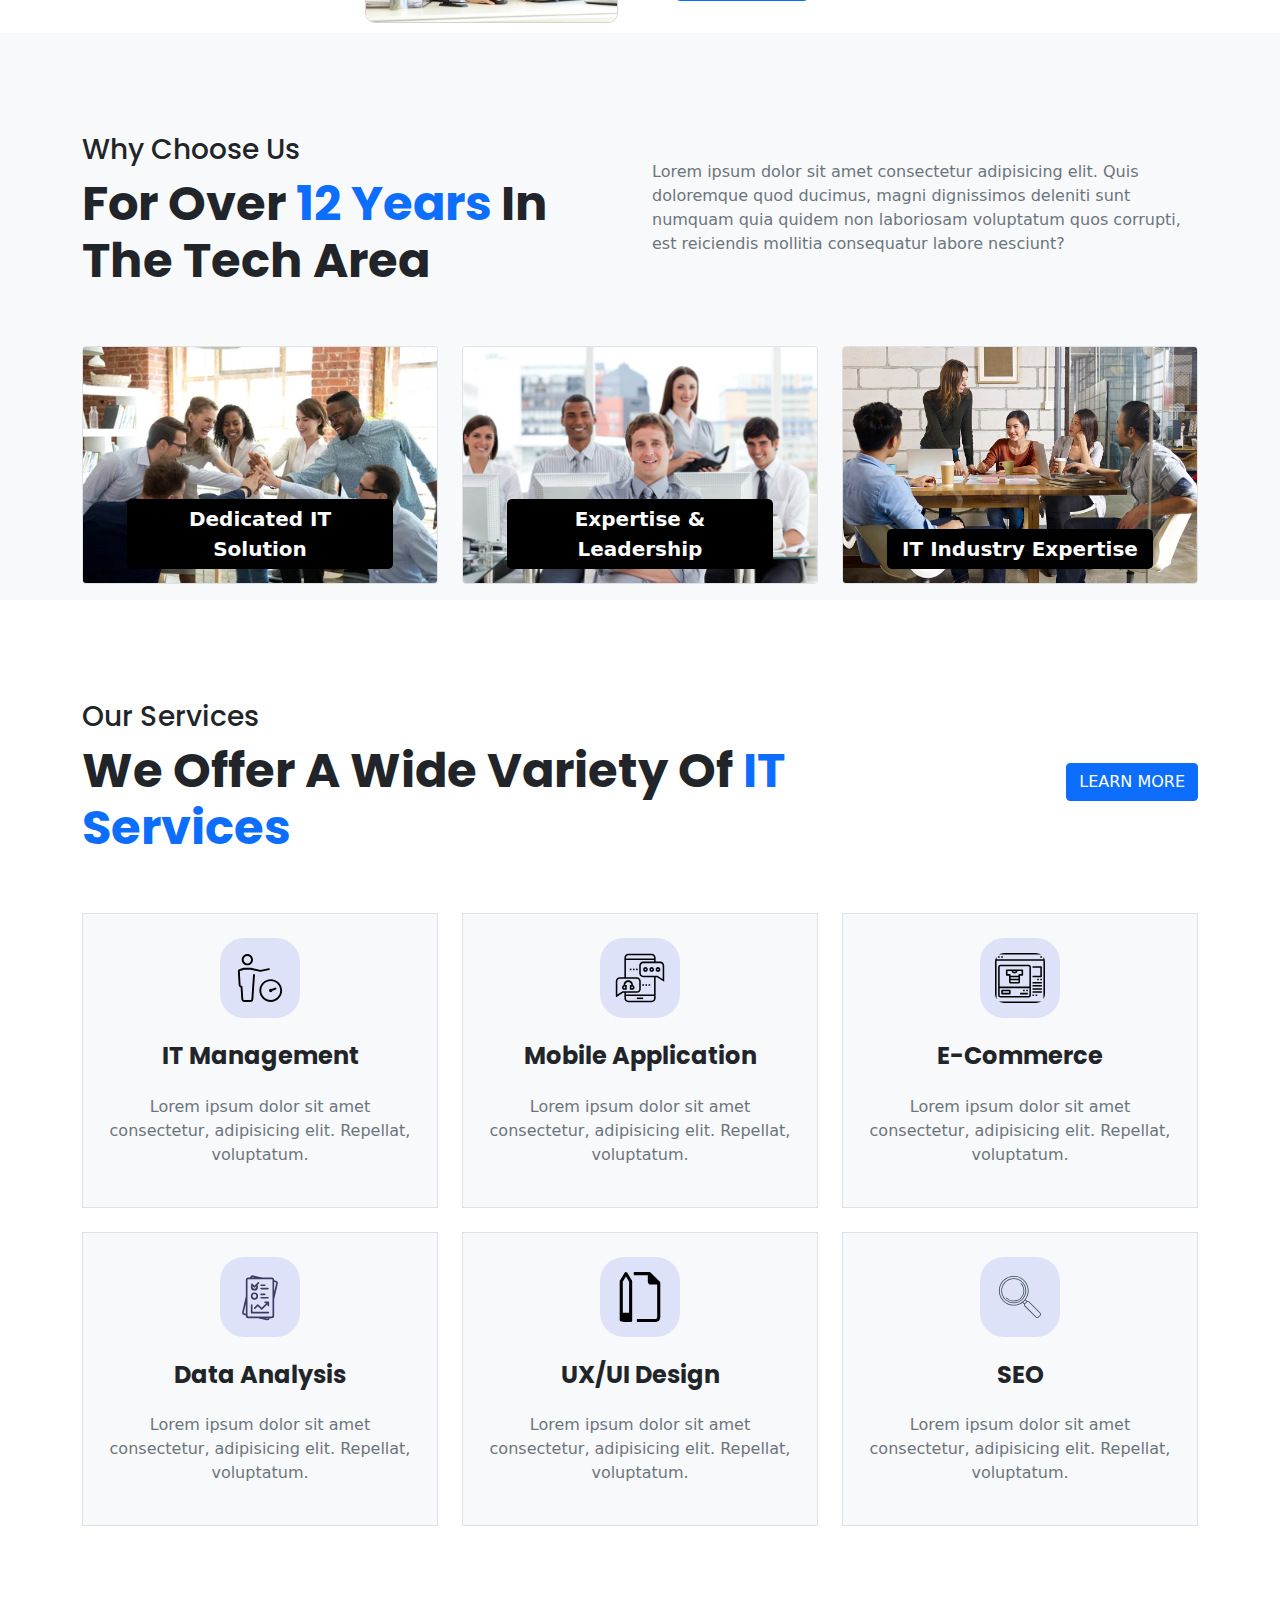
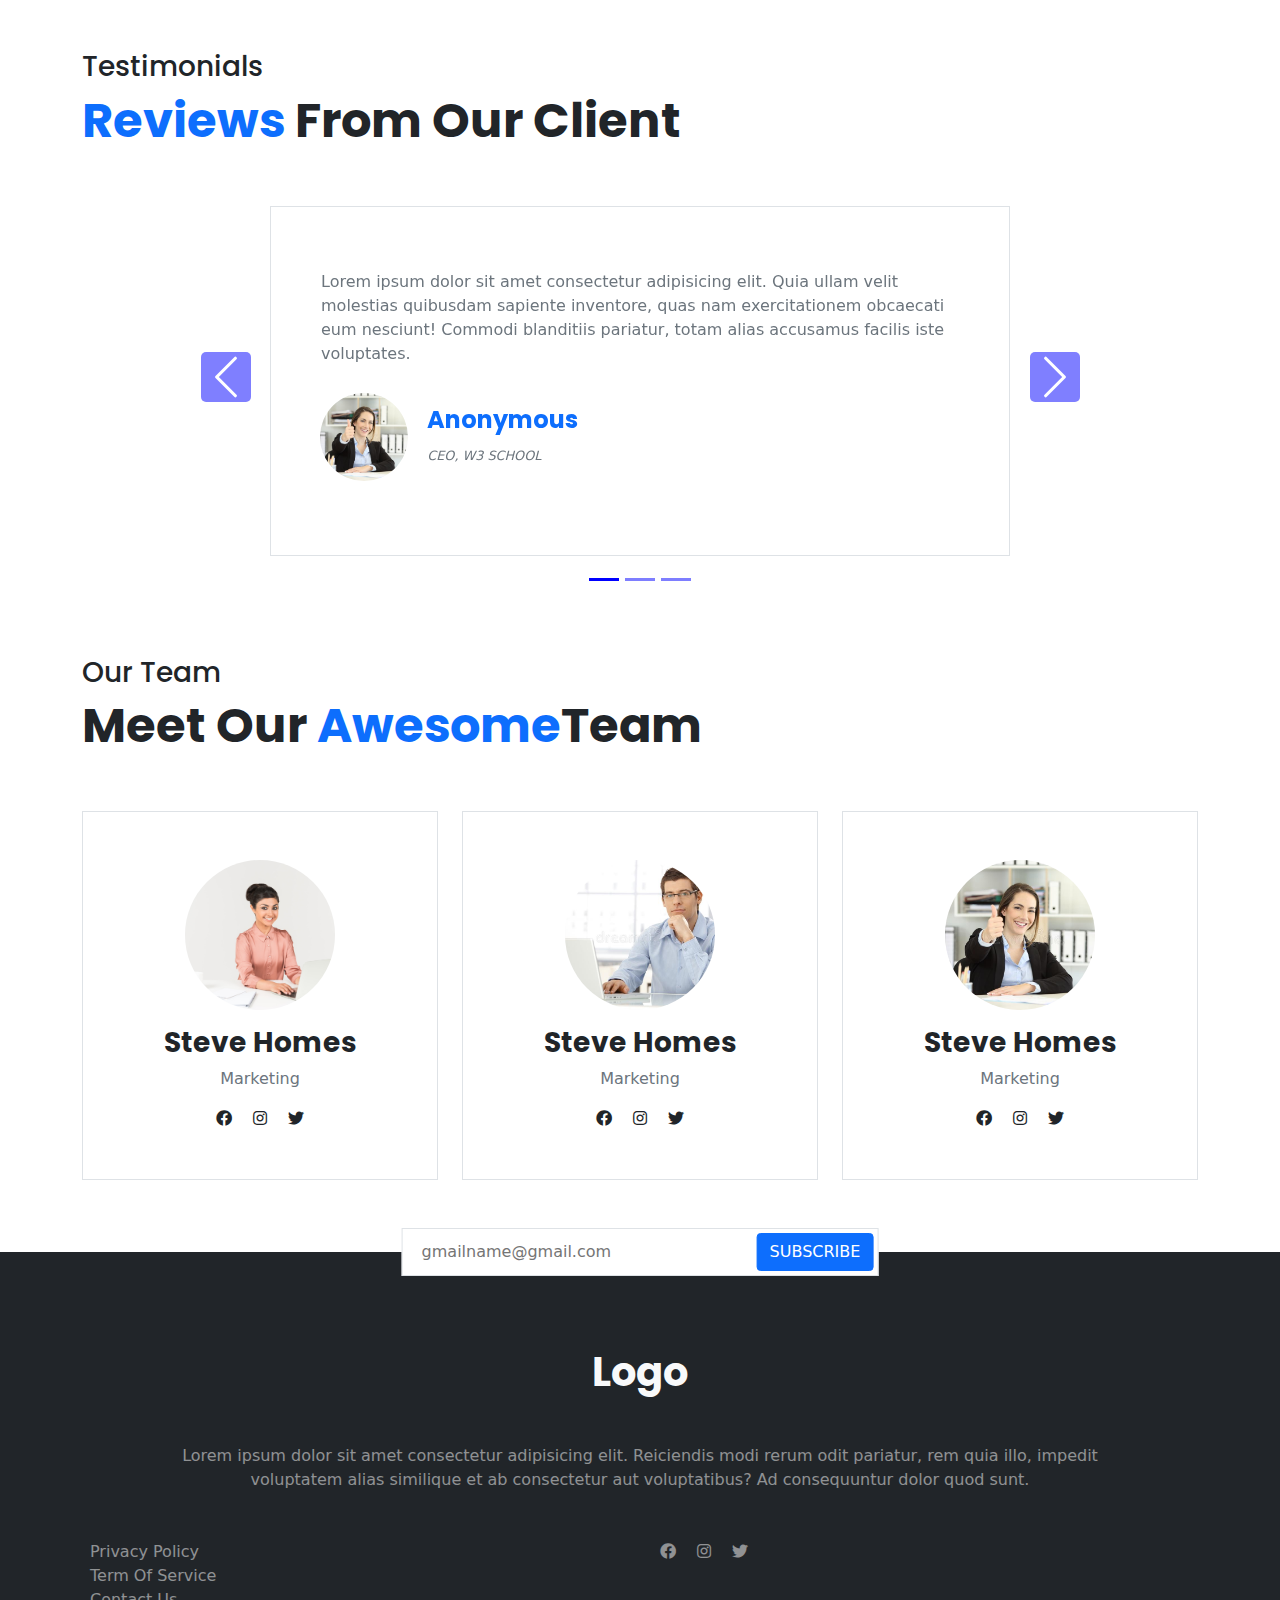
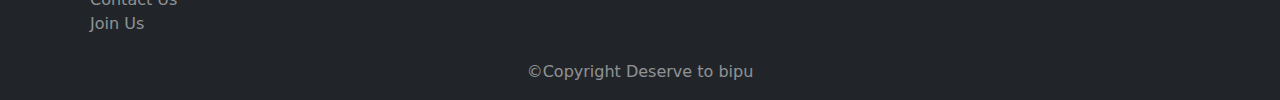
==== commit 254ff0fa: "1" ====
--- a/index.html
+++ b/index.html
@@ -7,7 +7,6 @@
     <title>PSD TO HTML</title>
     <link href="https://use.fontawesome.com/releases/v5.0.6/css/all.css" rel="stylesheet">
     <link rel="stylesheet" href="bootstrap-5.1.3-dist/css/bootstrap.css">
-    <script src="bootstrap-5.1.3-dist/js/bootstrap.min.js"></script>
     <link rel="stylesheet" href="assest/css/main.css">
 </head>
 <body>
@@ -17,20 +16,19 @@
            <div class="row">
              <div class="col-12">
               <nav class="navbar navbar-expand-lg navbar-dark py-1 py-lg-0">
-                <div class="container">
-                      <div class="row w-100 align-items-center">
+                      <div class="row w-100 gx-0 align-items-center">
                         <!-- MENU BAR -->
-                        <div class="humburger col-2 d-lg-none">
+                        <div class="humburger col-3 d-lg-none">
                           <button class="navbar-toggler" type="button" data-bs-toggle="collapse" data-bs-target="#navbarNav" aria-controls="navbarNav" aria-expanded="false" aria-label="Toggle navigation">
                             <span class="navbar-toggler-icon"></span>
                           </button>
                         </div>
             
                         <!-- LOGO -->
-                        <a href="index.html" class="logo col-8 col-lg-2 fw-bold h1 text-center text-lg-start text-light text-decoration-none">Logo</a>
+                        <a href="index.html" class="logo col-5 col-lg-2 fw-bold h1 text-center text-lg-start text-light text-decoration-none">Logo</a>
             
                         <!-- LOGIN BUTTON -->
-                        <div class="col-2 order-lg-3 text-end">
+                        <div class="col-4 col-lg-2 order-lg-3 text-end">
                           <a href="contact.html" class="btn btn-primary">Contact</a>
                         </div>
             
@@ -60,7 +58,6 @@
                           </div>
                         </div>
                       </div>
-                </div>
               </nav>           
              </div>
            </div>
@@ -275,7 +272,7 @@
                       </div>
                     </div>
                     <div class="col p-0 ms-2">
-                      <h4 class="fw-700 text-primary">John Doe</h4>
+                      <h4 class="fw-700 text-primary">Anonymous</h4>
                       <i class="fw-500 fs-7 text-secondary">CEO, W3 SCHOOL</i>
                     </div>
                   </div>
@@ -291,8 +288,8 @@
                       </div>
                     </div>
                     <div class="col p-0 ms-2">
-                      <h4 class="fw-700 text-primary">Mark Zuckerberg</h4>
-                      <i class="fw-500 text-secondary">CEO, MetaL</i>
+                      <h4 class="fw-700 text-primary">No Name</h4>
+                      <i class="fw-500 text-secondary">CEO, xyz</i>
                     </div>
                   </div>
                 </div>
@@ -307,8 +304,8 @@
                       </div>
                     </div>
                     <div class="col p-0 ms-2">
-                      <h4 class="fw-700 text-primary">Elon Musk</h4>
-                      <i class="fw-500 text-secondary">CEO, SpaceX</i>
+                      <h4 class="fw-700 text-primary">John Doe</h4>
+                      <i class="fw-500 text-secondary">CEO, abc</i>
                     </div>
                   </div>
                 </div>
@@ -413,7 +410,7 @@
            </div>
          </div>
          <div class="subscribe-form border p-1">
-           <form action="subscribe" class="d-flex align-items-center">
+           <form action="" class="d-flex align-items-center">
              <input type="text" placeholder="gmailname@gmail.com">
              <button type="submit" class="btn btn-primary">Subscribe</button>
            </form>
@@ -421,6 +418,7 @@
        </div>
      </div>
    </footer>
+   <script src="bootstrap-5.1.3-dist/js/bootstrap.min.js"></script>
   <script src="assest/js/main.js"></script>
 </body>
 </html>--- a/assest/css/main.css
+++ b/assest/css/main.css
@@ -39,7 +39,9 @@
 .text-wheat {
     color: wheat !important;
 }
-
+.gx-0{
+--bs-gutter-x:0 !important;
+}
 /*  HEADER */
 header {
     z-index: 1000;
